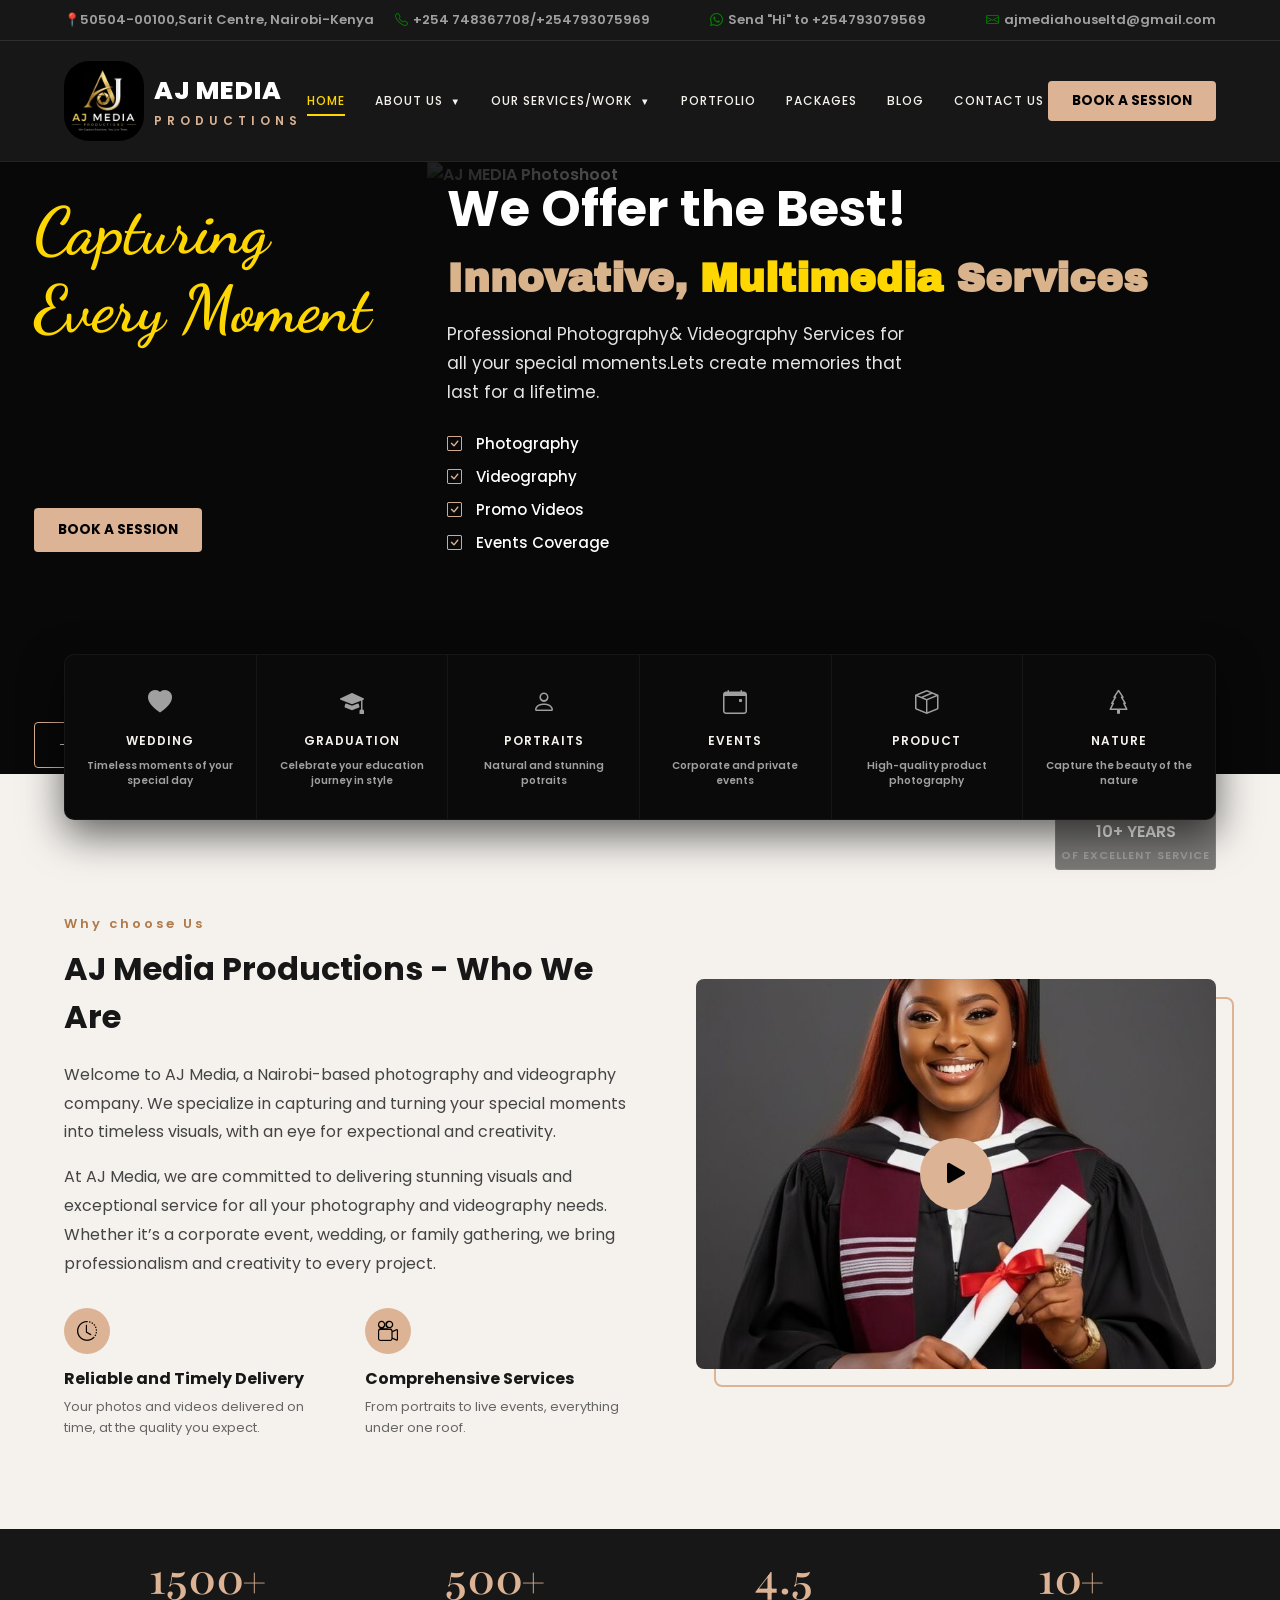
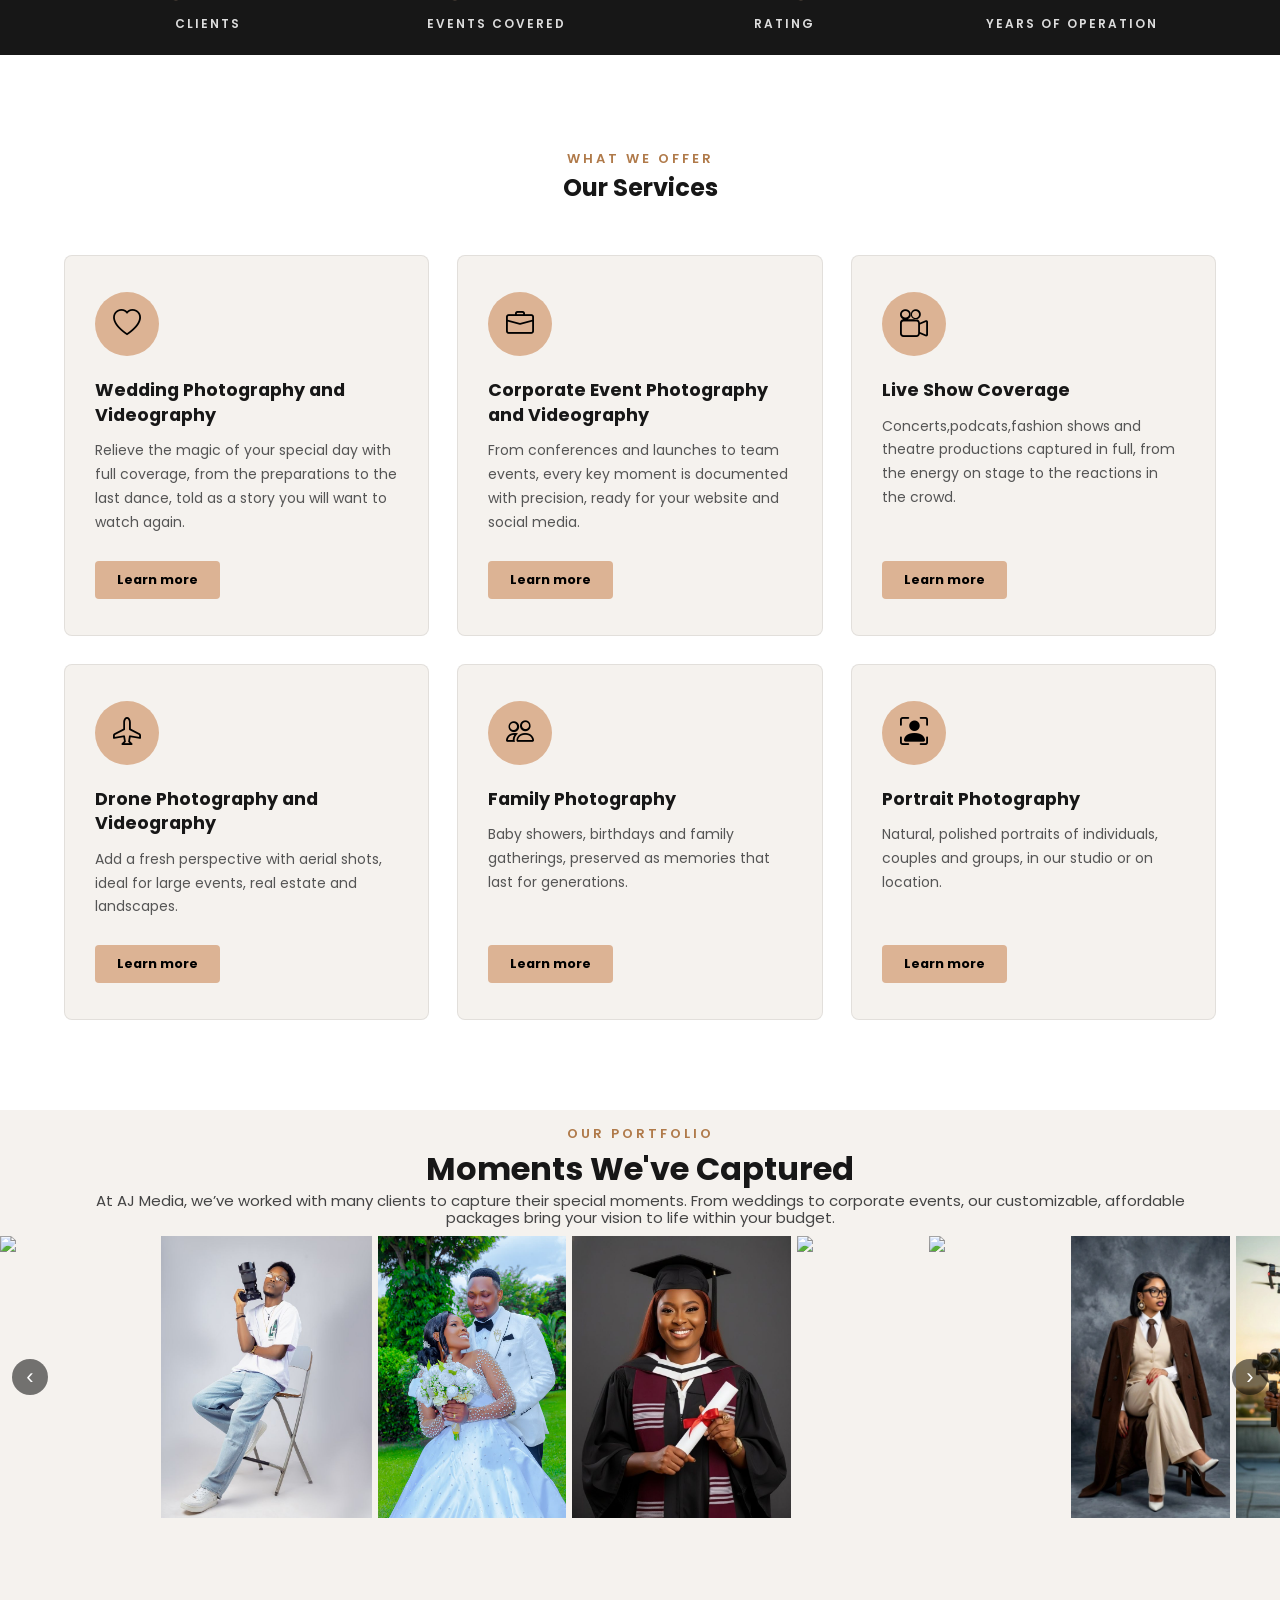
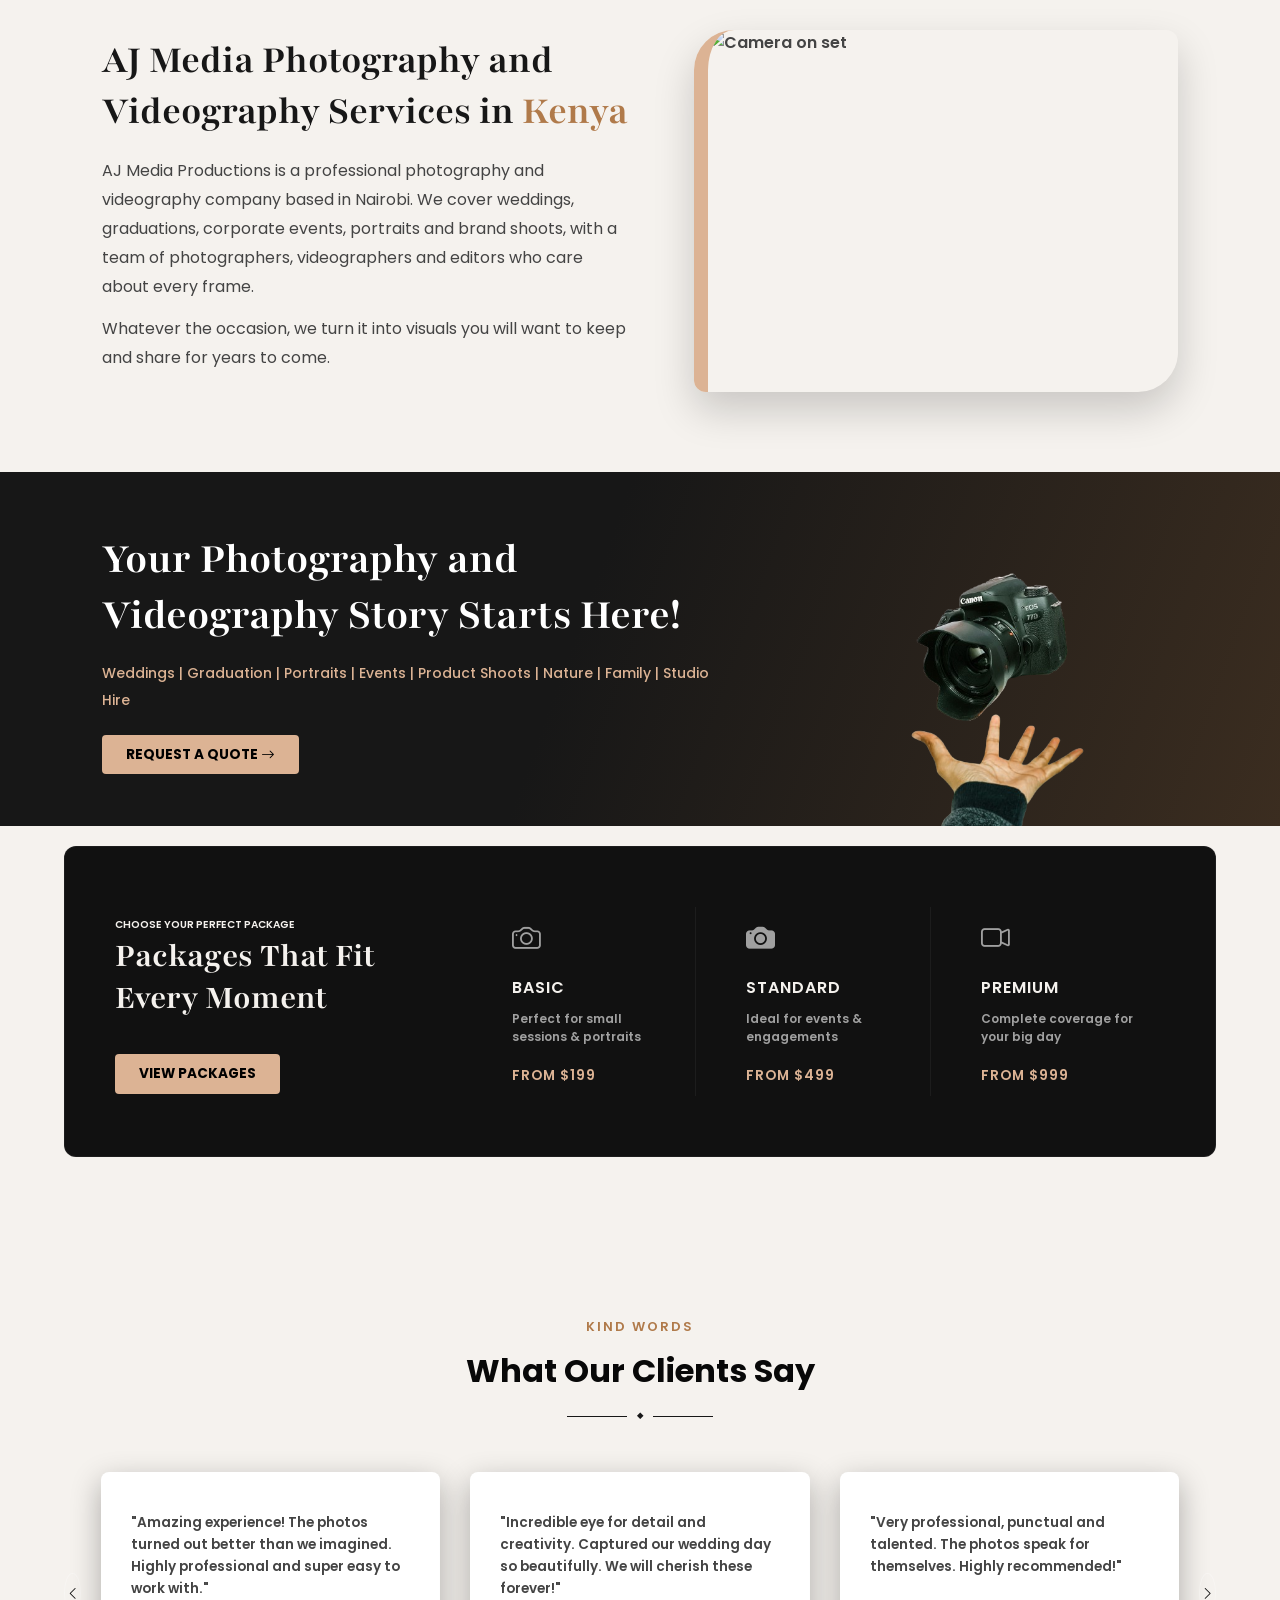
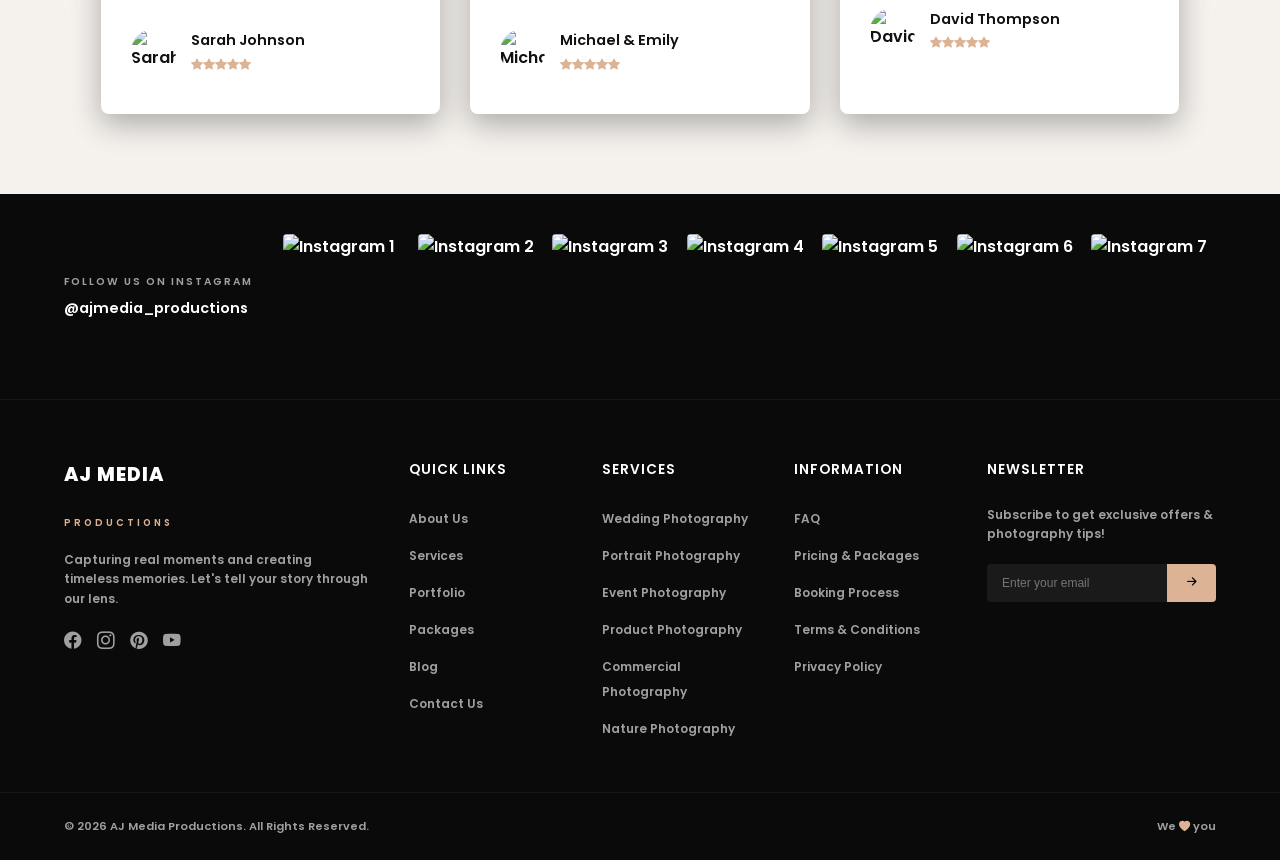
==== frontend/index.html @ ddd7968b "Add AJ Media landing page" ====
<!DOCTYPE html>
<html lang="en">
<head>
    <meta charset="UTF-8">
    <meta name="viewport" content="width=device-width, initial-scale=1.0">
    <title>AJ Media House</title>
    <!--Link to CSS file-->
    <link rel="stylesheet" href="styles.css">
    <!--Link to Google fonts-->
    <link rel="preconnect" href="https://fonts.googleapis.com">
    <link rel="preconnect" href="https://fonts.gstatic.com" crossorigin>
    <link href="https://fonts.googleapis.com/css2?family=Archivo+Black&family=Archivo:ital,wght@0,100..900;1,100..900&family=Dancing+Script:wght@400..700&family=Montserrat:ital,wght@0,100..900;1,100..900&family=Playfair:ital,opsz,wght@0,5..1200,300..900;1,5..1200,300..900&family=Poppins:ital,wght@0,100;0,200;0,300;0,400;0,500;0,600;0,700;0,800;0,900;1,100;1,200;1,300;1,400;1,500;1,600;1,700;1,800;1,900&family=Roboto+Mono:ital,wght@0,100..700;1,100..700&family=Space+Grotesk:wght@300..700&display=swap" rel="stylesheet">
    <!--link to bootstrap icons-->
    <link rel="stylesheet" href="https://cdn.jsdelivr.net/npm/bootstrap-icons@1.11.3/font/bootstrap-icons.min.css">
</head>
<body>
    <!--Header Section-->
    <header class="site-header">
        <!--Top Info Bar-->
        <div class="top-bar">
            <div class="top-bar-left">
                <span>📍50504-00100,Sarit Centre, Nairobi-Kenya</span>
            </div>
            <div class="top-bar-right">
                <a href="tel:+254748367708/+254793075969">
                    <i class="bi bi-telephone" style="margin-right: 5px; color: green; height: 10px;"></i>+254 748367708/+254793075969
                </a>
                <a href="https://wa.me/254793079569?text=Hi">
                    <i class="bi bi-whatsapp" style="margin-right: 5px; color: green;"></i>Send "Hi" to +254793079569
                </a>
                <a href="mailto:ajmedialtd@gmail.com">
                    <i class="bi bi-envelope" style="margin-right: 5px; color: green;"></i>ajmediahouseltd@gmail.com
                </a>
            </div>
        </div>
        <!--Main Navigation-->
        <nav class="main-nav">
            <div class="logo">
                <a href="#" class="logo-container">
                   <img src="/frontend/assets/images/logo-image.jpeg" alt="AJ-logo" class="nav-logo">
                   <span class="brand-name"><b>AJ MEDIA</b><small>PRODUCTIONS</small></span>
                </a>
            </div>
            <button class="menu-toggle" id="menuToggle" aria-label="Toggle navigation" aria-expanded="false">☰</button>
            <ul class="nav-links">
                <li><a href="#" class="active">Home</a></li>
                <li class="drop-down">
                    <a href="#">About Us 
                        <span class="dropdown-arrow">▼</span>
                    </a>
                    <ul class="dropdown-menu">
                        <li><a href="#">Who are we - Why Us</a></li>
                        <li><a href="#">Our Brands</a></li>
                        <li class="has-submenu">
                            <a href="#">Find Us - Regions/Agents<span class="submenu-arrow">›</span>
                            </a>
                            <ul class="submenu">
                                <li><a href="#">Central</a></li>
                                <li><a href="#">Eastern</a></li>
                                <li><a href="#">Coast</a></li>
                                <li><a href="#">Nyanza</a></li>
                                <li><a href="#">Riftvalley</a></li>
                                <li><a href="#">Western</a></li>
                                <li><a href="#">North Eastern</a></li>
                            </ul>
                        </li>
                        <li><a href="#">Careers and Opportunities</a></li>
                    </ul>
                </li>
                <li class="drop-down">
                    <a href="#"> Our Services/Work
                    <span class="dropdown-arrow">▼</span>
                </a>
                    <ul class="dropdown-menu">
                        <!--Photography submenu-->
                        <li class="has-submenu">
                            <a href="#">Photography<span class="submenu-arrow">›</span>
                            </a>
                            <ul class="submenu">
                                <li><a href="#">Wedding and Engagement Photography</a></li>
                                <li><a href="#">Graduation Photography</a></li>
                                <li><a href="#">Corporate Events Photography</a></li>
                                <li><a href="#">Family Photography - baby showers, birthday parties</a></li>
                                <li><a href="#">Drone and Aerial Photography</a></li>
                                <li><a href="#">Outdoor and Indoor Photography</a></li>
                                <li><a href="#">Product Photography</a></li>
                                <li><a href="#">Potrait Shots Photography</a></li>
                                <li><a href="#">Food and Hotel Photography</a></li>
                                <li><a href="#">Wildlife Tours & Travel Photography</a></li>
                                <li><a href="#">Studio Shots & Studio Hire Photography</a></li>
                            </ul>
                        </li>
                        <!--Video submenu-->
                        <li class="has-submenu">
                            <a href="#">Videography <span class="submenu-arrow">›</span>
                            </a>
                            <ul class="submenu">
                               <li><a href="#">Weddings Video Coverage</a></li> 
                               <li><a href="#">Events Video Coverage</a></li> 
                               <li><a href="#">Live Show Coverage</a></li> 
                               <li><a href="#">Graduation Video Coverage</a></li>
                               <li><a href="#">Funeral Video Coverage</a></li>  
                               <li><a href="#">Drone Services</a></li> 
                               <li><a href="#">Documentation and Production</a></li> 
                            </ul>
                        </li>
                    </ul>
            </li>
                <li><a href="#">Portfolio</a></li>
                <li><a href="#">Packages</a></li>
                <li><a href="#">Blog</a></li>
                <li><a href="#">Contact Us</a></li>
            </ul>
            <a href="#" class="btn-primary">BOOK A SESSION</a>
        </nav>
    </header>
    <section class="hero">
    <!-- LEFT: video -->
    <div class="hero-left">
        <video autoplay muted loop playsinline poster="https://plus.unsplash.com/premium_photo-1682097066897-209d0d9e9ae5?q=80&w=870&auto=format&fit=crop&ixlib=rb-4.1.0&ixid=NHwxMjA3fDA%3D">
            <source src="assets/video/WhatsApp Video 2026-10-14 at 01.33.59.mp4" type="video/mp4">
        </video>
        <div class="hero-overlay"></div>
        <div class="hero-content-left">
            <h1>Capturing Every Moment</h1>
            <a href="#" class="btn-primary">BOOK A SESSION</a>
            <a href="#" class="btn-outline">
              <i class="bi bi-arrow-right"></i> VIEW PORTFOLIO
            </a>
        </div>
    </div>
    <!--Right: Background Image-->
    <div class="hero-right">
        <img src="https://plus.unsplash.com/premium_photo-1682097066897-209d0d9e9ae5?q=80&w=870&auto=format&fit=crop&ixlib=rb-4.1.0&ixid=NHwxMjA3fDA%3D"alt="AJ MEDIA Photoshoot"class="hero-photo-png">
        <div class="hero-overlay"></div>
        <div class="hero-content-right">
            <h2>We Offer the Best!</h2>
            <h3>Innovative, <span>Multimedia</span> Services</h3>
            <p>
                Professional Photography& Videography Services for all your
                special moments.Lets create memories that last for a lifetime.
            </p>
            <ul class="hero-list">
                <li><i class="bi bi-check-square"></i> Photography</li>
                <li><i class="bi bi-check-square"></i> Videography</li>
                <li><i class="bi bi-check-square"></i> Promo Videos</li>
                <li><i class="bi bi-check-square"></i> Events Coverage</li>
            </ul>
        </div>
    </div>
    <div class="experience-badge">
                <i class="bi bi-camera-fill"></i>
                <span class="badge-number">10+ YEARS</span>
                <span class="badge-text">OF EXCELLENT SERVICE</span>
    </div>
</section>
<div class="category-container">
    <!-- category bar -->
    <div class="category-bar">
    <!-- Item one: Wedding -->
     <div class="category-item">
        <i class="bi bi-heart-fill"></i>
        <h4>WEDDING</h4>
        <P>Timeless moments of your special day</P>
     </div>
         <!-- Item one: Graduation -->
     <div class="category-item">
        <i class="bi bi-mortarboard-fill"></i>
        <h4>GRADUATION</h4>
        <P>Celebrate your education journey in style</P>
     </div>
         <!-- Item one: Potraits -->
     <div class="category-item">
        <i class="bi bi-person"></i>
        <h4>PORTRAITS</h4>
        <P>Natural and stunning potraits</P>
     </div>
         <!-- Item one: Events -->
     <div class="category-item">
        <i class="bi bi-calendar-event"></i>
        <h4>EVENTS</h4>
        <P>Corporate and private events</P>
     </div>
         <!-- Item one: Product -->
     <div class="category-item">
        <i class="bi bi-box-seam"></i>
        <h4>PRODUCT</h4>
        <P>High-quality product photography</P>
     </div>
         <!-- Item one: Nature -->
     <div class="category-item">
        <i class="bi bi-tree"></i>
        <h4>NATURE</h4>
        <P>Capture the beauty of the nature</P>
     </div>
    </div>
</div>
<section class="about" id="about">
    <div class="about-grid">
        <div class="about-text">
            <span class="section-kicker">Why choose Us</span>
            <h2>AJ Media Productions - Who We Are</h2>
            <p>
                Welcome to AJ Media, a Nairobi-based photography and videography company.
                We specialize in capturing and turning your special moments into timeless visuals, 
                with an eye for expectional and creativity.
            </p>
            <p>
                At AJ Media, we are committed to delivering stunning visuals and exceptional service for all your photography and videography needs. 
                Whether it’s a corporate event, wedding, or family gathering, we bring professionalism and creativity to every project.
            </p>
            <div class="about-features">
                <div class="feature">
                    <span class="feature-icon"><i class="bi bi-clock-history"></i></span>
                    <h3>Reliable and Timely Delivery</h3>
                    <p>Your photos and videos delivered on time, at the quality you expect.</p>
                </div>
                <div class="feature">
                    <span class="feature-icon"><i class="bi bi-camera-reels"></i></span>
                    <h3>Comprehensive Services</h3>
                    <p>From portraits to live events, everything under one roof.</p>
                </div>
            </div>
        </div>

        <!-- RIGHT: photo + play button -->
        <div class="about-media">
            <img src="assets/images/4.jpeg" alt="AJ Media team at work" loading="lazy">
            <button class="about-play" data-src="" aria-label="Play video">
                <i class="bi bi-play-fill"></i>
            </button>
        </div>
    </div>
    <div class="stats">
        <div class="stat">
            <span class="stat-number" data-target="500" data-suffix="+">1500+</span>
            <span class="stat-label">CLIENTS</span>
        </div>
        <div class="stat">
            <span class="stat-number" data-target="300" data-suffix="+">500+</span>
            <span class="stat-label">EVENTS COVERED</span>
        </div>
        <div class="stat">
            <span class="stat-number" data-target="5" data-decimals="1">4.5</span>
            <span class="stat-label">RATING</span>
        </div>
        <div class="stat">
            <span class="stat-number" data-target="10" data-suffix="+">10+</span>
            <span class="stat-label">YEARS OF OPERATION</span>
        </div>
    </div>
</section>

<!-- Our services section -->
<section class="services" id="services">
    <div class="section-head">
        <span class="section-kicker">WHAT WE OFFER</span>
        <h2>Our Services</h2>
    </div>

    <div class="services-grid">

        <article class="service-card">
            <span class="service-icon"><i class="bi bi-heart"></i></span>
            <h3>Wedding Photography and Videography</h3>
            <p>Relieve the magic of your special day with full coverage, from the preparations to the last dance, told as a story you will want to watch again.</p>
            <a href="#" class="btn-primary">Learn more</a>
        </article>

        <article class="service-card">
            <span class="service-icon"><i class="bi bi-briefcase"></i></span>
            <h3>Corporate Event Photography and Videography</h3>
            <p>From conferences and launches to team events, every key moment is documented with precision, ready for your website and social media.</p>
            <a href="#" class="btn-primary">Learn more</a>
        </article>

        <article class="service-card">
            <span class="service-icon"><i class="bi bi-camera-reels"></i></span>
            <h3>Live Show Coverage</h3>
            <p>Concerts,podcats,fashion shows and theatre productions captured in full, from the energy on stage to the reactions in the crowd.</p>
            <a href="#" class="btn-primary">Learn more</a>
        </article>

        <article class="service-card">
            <span class="service-icon"><i class="bi bi-airplane"></i></span>
            <h3>Drone Photography and Videography</h3>
            <p>Add a fresh perspective with aerial shots, ideal for large events, real estate and landscapes.</p>
            <a href="#" class="btn-primary">Learn more</a>
        </article>

        <article class="service-card">
            <span class="service-icon"><i class="bi bi-people"></i></span>
            <h3>Family Photography</h3>
            <p>Baby showers, birthdays and family gatherings, preserved as memories that last for generations.</p>
            <a href="#" class="btn-primary">Learn more</a>
        </article>

        <article class="service-card">
            <span class="service-icon"><i class="bi bi-person-bounding-box"></i></span>
            <h3>Portrait Photography</h3>
            <p>Natural, polished portraits of individuals, couples and groups, in our studio or on location.</p>
            <a href="#" class="btn-primary">Learn more</a>
        </article>
    </div>
</section>

<!-- Our portolio section -->
 <section class="portfolio" id="portfolio">
    <div class="section-head">
        <span class="section-kicker">OUR PORTFOLIO</span>
        <h2>Moments We've Captured</h2>
        <p>At AJ Media, we’ve worked with many clients to capture their special moments. 
           From weddings to corporate events, our customizable, affordable packages bring your vision to life within your budget.</p>
    </div>
    <div class="portfolio-wrap">
        <button class="portfolio-arrow prev" aria-label="Previous">‹</button>
        <div class="portfolio-track">
            <div class="portfolio-item"> <img src="https://images.unsplash.com/photo-1784217067204-9f72660e2bce?w=500&auto=format&fit=crop&q=60&ixlib=rb-4.1.0&ixid=NHwxMjA3fDA%3D" alt="corporate photo"></div>
            <div class="portfolio-item"> <img src="assets/images/2.jpeg" alt="Potrait photo"></div>
            <div class="portfolio-item"> <img src="assets/images/3.jpeg" alt="Wedding photo"></div>
            <div class="portfolio-item"> <img src="assets/images/4.jpeg" alt="Graduation photo"></div>
            <div class="portfolio-item"> <img src="https://images.unsplash.com/photo-1694199372711-c67a3b3ccc4d?q=80&w=387&auto=format&fit=crop&ixlib=rb-4.1.0&ixid=NHwxMjA3fDA%3D" alt="Nature photo"></div>
            <div class="portfolio-item"> <img src="https://images.unsplash.com/photo-1652256128205-3aaacc1e3c40?w=500&auto=format&fit=crop&q=60&ixlib=rb-4.1.0&ixid=NHwxMjA3fDA%3D" alt="Product photo"></div>
            <div class="portfolio-item"> <img src="assets/images/5.jpeg" alt="Potrait photo"></div>
            <div class="portfolio-item"> <img src="assets/images/6.jpeg" alt="Work photo"></div>
            <div class="portfolio-item"> <img src="https://images.unsplash.com/photo-1594394489098-74ac04c0fc2e?q=80&w=870&auto=format&fit=crop&ixlib=rb-4.1.0&ixid=NHwxMjA3fDA%3D" alt="live coverage"></div>
        </div>
        <button class="portfolio-arrow next" aria-label="Next">›</button>
    </div>
    <div class="portfolio-dots"></div>
 </section>
 <section class="intro">
    <div class="intro-text">
        <h2>AJ Media Photography and Videography Services in <span>Kenya</span></h2>
        <p>
            AJ Media Productions is a professional photography and videography
            company based in Nairobi. We cover weddings, graduations, corporate
            events, portraits and brand shoots, with a team of photographers,
            videographers and editors who care about every frame.
        </p>
        <p>
            Whatever the occasion, we turn it into visuals you will want to keep
            and share for years to come.
        </p>
    </div>
    <div class="intro-media">
        <img src="https://images.unsplash.com/photo-1609607847926-da4702f01fef?q=80&w=393&auto=format&fit=crop&ixlib=rb-4.1.0&ixid=NHwxMjA3fDA%3D" alt="Camera on set" loading="lazy">
    </div>
</section>
<section class="cta-banner">
    <div class="cta-text">
        <h2>Your Photography and Videography Story Starts Here!</h2>
        <p class="cta-tags">
            Weddings | Graduation | Portraits | Events | Product Shoots | Nature | Family | Studio Hire
        </p>
        <a href="#" class="btn-primary">REQUEST A QUOTE <i class="bi bi-arrow-right"></i></a>
    </div>
    <div class="cta-image">
        <img src="assets/images/banner.png" alt="Photographer" loading="lazy">
    </div>
</section>
<!-- PACKAGES SECTION -->
    <section class="packages">
        <div class="packages-container">
            <!-- Left Side: Title and Button -->
            <div class="packages-intro">
                <span class="section-kicker">CHOOSE YOUR PERFECT PACKAGE</span>
                <h2 class="section-title">Packages That Fit<br>Every Moment</h2>
                <!-- Reusing your primary button -->
                <a href="#" class="btn-primary" style="display: inline-block; margin-top: 10px;">VIEW PACKAGES</a>
            </div>

            <!-- Right Side: The 3 Package Columns -->
            <div class="packages-list">
                <!-- Basic Package -->
                <div class="package-item">
                    <i class="bi bi-camera"></i>
                    <h4>BASIC</h4>
                    <p>Perfect for small sessions & portraits</p>
                    <span class="price">FROM $199</span>
                </div>
                
                <!-- Standard Package -->
                <div class="package-item">
                    <i class="bi bi-camera-fill"></i>
                    <h4>STANDARD</h4>
                    <p>Ideal for events & engagements</p>
                    <span class="price">FROM $499</span>
                </div>
                
                <!-- Premium Package -->
                <div class="package-item">
                    <i class="bi bi-camera-video"></i>
                    <h4>PREMIUM</h4>
                    <p>Complete coverage for your big day</p>
                    <span class="price">FROM $999</span>
                </div>
            </div>
        </div>
    </section>
    <!-- TESTIMONIALS SECTION -->
    <section class="testimonials">
        <div class="testimonials-header">
            <span class="section-kicker">KIND WORDS</span>
            <h2 class="section-title">What Our Clients Say</h2>
            <div class="title-divider">
                <span>◆</span>
            </div>
        </div>

        <div class="testimonials-slider">
            <!-- Left Arrow -->
            <button class="slider-btn"><i class="bi bi-chevron-left"></i></button>

            <!-- Testimonial Cards Container -->
            <div class="testimonials-track">
                <!-- Card 1 -->
                <div class="testimonial-card">
                    <p class="quote">"Amazing experience! The photos turned out better than we imagined. Highly professional and super easy to work with."</p>
                    <div class="client-info">
                        <img src="https://plus.unsplash.com/premium_photo-1741884924087-21116668f724?w=500&auto=format&fit=crop&q=60&ixlib=rb-4.1.0&ixid=NHwxMjA3fDA%3D" alt="Sarah Johnson" class="client-avatar">
                        <div class="client-details">
                            <h4>Sarah Johnson</h4>
                            <div class="stars">
                                <i class="bi bi-star-fill"></i><i class="bi bi-star-fill"></i><i class="bi bi-star-fill"></i><i class="bi bi-star-fill"></i><i class="bi bi-star-fill"></i>
                            </div>
                        </div>
                    </div>
                </div>

                <!-- Card 2 -->
                <div class="testimonial-card">
                    <p class="quote">"Incredible eye for detail and creativity. Captured our wedding day so beautifully. We will cherish these forever!"</p>
                    <div class="client-info">
                        <img src="https://images.unsplash.com/photo-1571512599285-9ac4fdf3dba9?w=500&auto=format&fit=crop&q=60&ixlib=rb-4.1.0&ixid=NHwxMjA3fDA%3D" alt="Michael & Emily" class="client-avatar">
                        <div class="client-details">
                            <h4>Michael & Emily</h4>
                            <div class="stars">
                                <i class="bi bi-star-fill"></i><i class="bi bi-star-fill"></i><i class="bi bi-star-fill"></i><i class="bi bi-star-fill"></i><i class="bi bi-star-fill"></i>
                            </div>
                        </div>
                    </div>
                </div>

                <!-- Card 3 -->
                <div class="testimonial-card">
                    <p class="quote">"Very professional, punctual and talented. The photos speak for themselves. Highly recommended!"</p>
                    <div class="client-info">
                        <img src="https://images.unsplash.com/photo-1587397845856-e6cf49176c70?w=500&auto=format&fit=crop&q=60&ixlib=rb-4.1.0&ixid=NHwxMjA3fDA%3D" alt="David Thompson" class="client-avatar">
                        <div class="client-details">
                            <h4>David Thompson</h4>
                            <div class="stars">
                                <i class="bi bi-star-fill"></i><i class="bi bi-star-fill"></i><i class="bi bi-star-fill"></i><i class="bi bi-star-fill"></i><i class="bi bi-star-fill"></i>
                            </div>
                        </div>
                    </div>
                </div>
            </div>

            <!-- Right Arrow -->
            <button class="slider-btn"><i class="bi bi-chevron-right"></i></button>
        </div>
    </section>
    <!-- FOOTER SECTION -->
    <footer class="site-footer">
        <!-- Top: Instagram Feed -->
        <div class="footer-instagram">
            <div class="insta-text">
                <span class="insta-kicker">FOLLOW US ON INSTAGRAM</span>
                <a href="#" class="insta-handle">@ajmedia_productions</a>
            </div>
            <div class="insta-images">
                <img src="https://images.unsplash.com/photo-1596457221755-b96bc3a6df18?w=500&auto=format&fit=crop&q=60&ixlib=rb-4.1.0&ixid=NHwxMjA3fDA%3D" alt="Instagram 1">
                <img src="https://images.unsplash.com/photo-1623577284502-d65cdc6ba0b6?w=500&auto=format&fit=crop&q=60&ixlib=rb-4.1.0&ixid=NHwxMjA3fDA%3D" alt="Instagram 2">
                <img src="https://plus.unsplash.com/premium_photo-1738014944019-6a2caf4612de?q=80&w=870&auto=format&fit=crop&ixlib=rb-4.1.0&ixid=NHwxMjA3fDA%3D" alt="Instagram 3">
                <img src="https://images.unsplash.com/photo-1618151444381-4ee6c3b2205a?w=500&auto=format&fit=crop&q=60&ixlib=rb-4.1.0&ixid=NHwxMjA3fDA%3D" alt="Instagram 4">
                <img src="https://plus.unsplash.com/premium_photo-1726869694722-66df5f9621b8?q=80&w=779&auto=format&fit=crop&ixlib=rb-4.1.0&ixid=NHwxMjA3fDA%3D" alt="Instagram 5">
                <img src="https://plus.unsplash.com/premium_photo-1714397507054-b34acc119eb5?q=80&w=870&auto=format&fit=crop&ixlib=rb-4.1.0&ixid=NHwxMjA3fDA%3D" alt="Instagram 6">
                <img src="https://plus.unsplash.com/premium_photo-1730233719882-890f7043eb9e?w=500&auto=format&fit=crop&q=60&ixlib=rb-4.1.0&ixid=NHwxMjA3fDA%3D" alt="Instagram 7">
            </div>
        </div>

        <!-- Middle: Main Footer Columns -->
        <div class="footer-main">
            <!-- Column 1: Brand -->
            <div class="footer-col brand-col">
                <a href="#" class="logo-container" style="margin-bottom: 20px;">
                    <span class="brand-name">
                        <b style="font-size: 1.2rem;">AJ MEDIA</b><br>
                        <small style="font-size: 0.6rem; letter-spacing: 3px; color: var(--primary-color);">PRODUCTIONS</small>
                    </span>
                </a>
                <p>Capturing real moments and creating timeless memories. Let's tell your story through our lens.</p>
                <div class="social-icons">
                    <a href="#"><i class="bi bi-facebook"></i></a>
                    <a href="#"><i class="bi bi-instagram"></i></a>
                    <a href="#"><i class="bi bi-pinterest"></i></a>
                    <a href="#"><i class="bi bi-youtube"></i></a>
                </div>
            </div>

            <!-- Column 2: Quick Links -->
            <div class="footer-col">
                <h4>QUICK LINKS</h4>
                <ul>
                    <li><a href="#">About Us</a></li>
                    <li><a href="#">Services</a></li>
                    <li><a href="#">Portfolio</a></li>
                    <li><a href="#">Packages</a></li>
                    <li><a href="#">Blog</a></li>
                    <li><a href="#">Contact Us</a></li>
                </ul>
            </div>

            <!-- Column 3: Services -->
            <div class="footer-col">
                <h4>SERVICES</h4>
                <ul>
                    <li><a href="#">Wedding Photography</a></li>
                    <li><a href="#">Portrait Photography</a></li>
                    <li><a href="#">Event Photography</a></li>
                    <li><a href="#">Product Photography</a></li>
                    <li><a href="#">Commercial Photography</a></li>
                    <li><a href="#">Nature Photography</a></li>
                </ul>
            </div>

            <!-- Column 4: Information -->
            <div class="footer-col">
                <h4>INFORMATION</h4>
                <ul>
                    <li><a href="#">FAQ</a></li>
                    <li><a href="#">Pricing & Packages</a></li>
                    <li><a href="#">Booking Process</a></li>
                    <li><a href="#">Terms & Conditions</a></li>
                    <li><a href="#">Privacy Policy</a></li>
                </ul>
            </div>

            <!-- Column 5: Newsletter -->
            <div class="footer-col newsletter-col">
                <h4>NEWSLETTER</h4>
                <p>Subscribe to get exclusive offers & photography tips!</p>
                <form action="#" class="newsletter-form">
                    <input type="email" placeholder="Enter your email" required>
                    <button type="submit"><i class="bi bi-arrow-right-short"></i></button>
                </form>
            </div>
        </div>

        <!-- Bottom: Copyright -->
        <div class="footer-bottom">
            <p>&copy; 2026 AJ Media Productions. All Rights Reserved.</p>
            <p>We <i class="bi bi-heart-fill" style="color: var(--primary-color);"></i> you</p>
        </div>
    </footer>
<script src="script.js"></script>
</body>
</html>
---- frontend/styles.css ----
:root{--black:#080808;
    --charcoal:#171717;
    --gold:#d9b38c;
    --cream:#f5f2ee;
    --primary-color:#dcb394;
    --text-muted: #a0a0a0;
 }
 *{
    margin: 0;
    padding: 0;
    box-sizing: border-box;
 }
 html{
    scroll-behavior: smooth;
    scroll-padding-top: 85px;
 }
 body{
    font-family:  "Poppins", sans-serif;
    font-weight: 600;
    font-style: normal;
    background-color: var(--cream);
    color: var(--cream);
 }

 h1,h2,h3{
    font-family: "Playfair", serif;
 }
 a{
    text-decoration: none;
    color: inherit;
 }
 .site-header{
    background-color: var(--charcoal);
    border-bottom: 1px solid rgba(255, 255, 255, 0.05);
    position: sticky;
    top: 0;
    z-index: 100;
 }
 .top-bar{
    display: flex;
    justify-content: space-between;
    align-items: center;
    padding: 10px 5%;
    font-size: 13px;
    color: var(--text-muted);
    border-bottom: 1px solid rgba(255, 255, 255, 0.1);
 }
.top-bar-right{
    display: flex;
    gap: 60px;
}
.main-nav{
    display: flex;
    justify-content: space-between;
    align-items: center;
    padding: 0 5%;
}
.logo{
    padding: 20px 0;
}
.nav-logo{
    height: 80px;
    width: auto;
    display: block;
    border-radius: 25px;
}
.logo-container{
    display: flex;
    align-items: center;
    gap: 10px;
    text-decoration: none;
}
.brand-name{
    display: flex;
    flex-direction: column;
    color: #ffffff;
}
.brand-name b{
    font-size: 25px;
    letter-spacing: 1px;
    font-weight: 800;
}
.brand-name small{
    font-size: 12px;
    letter-spacing: 5px;
    color: #dcb394;
    margin-top: 2px;
}
.nav-links{
    display: flex;
    gap: 30px;
    text-transform: uppercase;
    list-style: none;
    align-self: stretch;
    align-items: stretch;
}
.nav-links a{
    position: relative;
    font-size: 12px;
    font-weight: 500;
    letter-spacing: 1px;
    transition: color 0.3s ease;
}
.nav-links a:hover, .nav-links a.active{
    color:gold;
}
.nav-links > li > a::after {
    content: "";
    position: absolute;
    bottom: -6px;
    left: 0;
    width: 0;
    height: 2px;
    background: gold;
    transition: width 0.3s ease;
}
.nav-links > li > a:hover::after,
.nav-links > li > a.active::after {
    width: 100%;
}
.nav-links > li.drop-down:hover > a::after {
    width: 100%;
}

.nav-links > li{
    position: relative;
    display: flex;
    align-items: center;
}
.dropdown-arrow{
    display: inline-block;
    font-size: 0.6rem;
    margin-left: 4px;
    vertical-align: middle;
    transition: transform 0.3s ease;
}
.dropdown-menu{
    display: none;
    position: absolute;
    top: 100%;
    left: 0;
    background-color: rgba(23, 23, 23, 0.95);
    backdrop-filter: blur(14px) saturate(140%);
    -webkit-backdrop-filter: blur(14px) saturate(140%);
    min-width: 240px;
    padding: 10px 0;
    border: 1px solid rgba(255, 255, 255, 0.1);
    border-radius: 4px;
    box-shadow: 0 8px 16px rgba(0, 0, 0, 0.5);
    z-index: 100;
    list-style: none;
}
/*--Display dropdown menu*/
.nav-links li.drop-down:hover .dropdown-menu{
    display: block;
}
.nav-links li.drop-down:hover .dropdown-arrow{
    transform: rotate(180deg);
}
.dropdown-menu li{
    display: block;
}
.dropdown-menu a{
    color: #fff;
    text-transform: none;
    display: block;
    padding: 12px  20px;
    font-size: 12px;
    border-bottom: 1px solid rgba(255, 255, 255, 0.08);
    transition: background-color 0.3s ease, color 0.3s ease;
}
.dropdown-menu a:hover{
    color: var(--primary-color);
}
.dropdown-menu li.has-submenu{
    position: relative;
}
.submenu-arrow{
    float: right;
    font-size: 25px;
    transition: transform 0.3s ease;
}
/* Nested submenu */
.submenu {
    display: none;
    position: absolute;
    top: 0;
    left: 100%;
    margin-left: 0;
    min-width: 240px;
    padding: 10px 0;
    list-style: none;
    background-color: rgba(23, 23, 23, 0.95);
    backdrop-filter: blur(12px) saturate(120%);
    -webkit-backdrop-filter: blur(14px) saturate(140%);
    border: 1px solid rgba(255, 255, 255, 0.1);
    border-radius: 4px;
    box-shadow: 0 8px 16px rgba(0, 0, 0, 0.5);
    z-index: 101;
}

/* Show submenu on hover */
.dropdown-menu li.has-submenu:hover > .submenu {
    display: block;
}

/* Submenu links */
.submenu li a {
    display: block;
    padding: 12px 20px;
    font-size: 12px;
    color: #fff;
    text-decoration: none;
    text-transform: none;
    white-space: nowrap;
    transition: background-color 0.3s ease,
                color 0.3s ease;
    border-bottom: 1px solid rgba(255, 255, 255, 0.08);
    
}
.submenu li a:hover {
    color: var(--primary-color)
}
.dropdown-menu li.has-submenu:hover > a .submenu-arrow {
    transform: translateX(4px);
}

.btn-primary{
    background-color: var(--primary-color);
    color: #000;
    padding: 10px 24px;
    font-size: 0.85rem;
    font-weight: 700;
    border-radius: 4px;
    cursor: pointer;
}
.btn-primary:hover{
    transform: translateY(-2px);
    background-color: #c9a081;
}
.menu-toggle{
    display: none;
    background: transparent;
    color: white;
    border:1px solid #555;
    padding: 7px 11px;
    font-size: 20px;
}
/* Hero  Section */
.hero {
    display: grid;
    grid-template-columns: 1fr 2fr;   
    min-height: calc(100vh -300px);
    color: #fff;
    background: var(--black);
}
.hero-left,
.hero-right {
    position: relative;
    overflow: hidden;
    display: flex;
    align-items: center;
}
.hero-left video,
.hero-photo-png {
    position: absolute;
    inset: 0;
    width: 100%;
    height: 100%;
    object-fit: cover;
}

/* overlays (one inside each column) */
.hero-overlay {
    position: absolute;
    inset: 0;
}
.hero-left .hero-overlay {
    background: linear-gradient(to top, rgba(8, 8, 8, 0.9) 0%, rgba(8, 8, 8, 0.2) 60%, transparent 100%);
}
.hero-right .hero-overlay {
    background: linear-gradient(90deg, rgba(8, 8, 8, 0.9) 0%, rgba(8, 8, 8, 0.5) 45%, rgba(8, 8, 8, 0.05) 100%);
}
/* Content to the left*/
.hero-content-left {
    position: absolute;
    left: 0;
    right: 0;
    top: 0;
    z-index: 2;
    padding: 30px 8%;
}
.hero-content-left h1 {
    font-size: 65px;
    font-family: "Dancing Script", cursive;
    color: gold;
    font-weight: 900;
    line-height: 1.2;
    margin-bottom: 40px 100px;
}
.hero-content-left .btn-primary,
.hero-content-left .btn-outline {
    display: inline-block;   
    margin: 0 10px 10px 0;
    padding: 12px 24px;
    font-size: 0.85rem;
    margin-top: 160px;
    gap: 10px;
}

/* Content to the right*/
.hero-content-right {
    position: relative;
    z-index: 2;
    padding: 10px 10px;
    padding-left: 20px;
    max-width: 750px;
    margin-bottom: 200px;
}
.hero-content-right h2 {
    font-family:  "Poppins", sans-serif;
    font-size: 50px;
    line-height: 1.5;
    color: #fff;
    margin-bottom: 10px;
}
.hero-content-right h3 {
    font-family: "Archivo Black", sans-serif;
    font-size: 40px;
    font-weight: 900;
    color: var(--gold);
    margin-bottom: 20px;
}
.hero-content-right h3 span {
    display: inline-block;
    color: gold;
    animation: pulseGlow 2.5s ease-in-out infinite;
}
@keyframes pulseGlow{
    0%, 100%{
        transform: scale(1);
        text-shadow: 0 0 5px rgba(249, 224, 118, 0.3);
    }
    50%{
        transform: scale(1.05);
        text-shadow: 0 0 20px rgba(249, 224, 118, 0.8);
    }
}
.hero-content-right p {
    font-size: 17px;
    font-weight: 400;
    line-height: 1.7;
    color: #e5e5e5;
    max-width: 480px;
    margin-bottom: 25px;
}
.hero-list {
    list-style: none;
}
.hero-list li {
    font-size: 15px;
    font-weight: 500;
    margin-bottom: 10px;
}
.hero-list i {
    color: var(--primary-color);
    margin-right: 10px;
}
.experience-badge{
    position: absolute;
    right: 5%;
    bottom: 30px;
    background: rgba(0, 0, 0, 0.5);
    backdrop-filter: blur(5px);
    border:1px solid rgba(255, 255, 255, 0.1);
    padding: 5px;
    border-radius: 4px;
    display: flex;
    flex-direction: column;
    align-items: center;
    text-align: center;
    z-index: 2;
}
.experience-badge i{
    font-size: 2rem;
    color: var(--text-muted);
    margin-bottom: 5px;
}
.badge-number{
    font-size: 1.0rem;
    font-weight: 600;
    margin-bottom: 3px;
}
.badge-text{
    font-size: 0.7rem;
    color: var(--text-muted);
    letter-spacing: 1px;
}
/*--BUTTONS--*/
.btn-outline {
    display: inline-block;
    color: #fff;
    border: 1px solid var(--primary-color);
    padding: 10px 24px;
    font-size: 0.85rem;
    font-weight: 700;
    border-radius: 4px;
    transition: all 0.3s ease;
}
.btn-outline:hover {
    background: var(--primary-color);
    color: #000;
    transform: translateY(-2px);
}
/*--TABLET / PHONE--*/
@media (max-width: 900px) {
    .hero { grid-template-columns: 1fr; }
    .hero-left { min-height: 70vh; }
    .hero-right { min-height: 70vh; }
    .hero-right .hero-overlay { background: rgba(8, 8, 8, 0.65); }
    .hero-content-left { padding: 30px 6%; }
}
/* --- CATEGORY HIGHLIGHTS BAR --- */
.category-container {
    padding: 0 5%;
    position: relative;
    z-index: 10; 
}

.category-bar {
    display: grid;
    grid-template-columns: repeat(6, 1fr); 
    background-color: #0a0a0a;
    border-radius: 10px;
    margin-top: -120px; 
    box-shadow: 0 15px 40px rgba(0, 0, 0, 0.6);
    border: 1px solid rgba(255, 255, 255, 0.05);
}

.category-item {
    padding: 30px 20px;
    text-align: center;
    border-right: 1px solid rgba(255, 255, 255, 0.05); 
    transition: all 0.3s ease;
    cursor: pointer;
}
.category-item:last-child {
    border-right: none;
}

.category-item:hover {
    background-color: #111111;
}

.category-item i {
    font-size: 1.5rem;
    color: var(--text-muted);
    margin-bottom: 12px;
    display: block;
    transition: color 0.3s ease;
}

.category-item:hover i {
    color: var(--primary-color);
}

.category-item h4 {
    font-size: 0.75rem;
    letter-spacing: 1px;
    margin-bottom: 8px;
    font-family: 'Poppins', sans-serif;
    font-weight: 600;
}

.category-item p {
    font-size: 0.65rem;
    color: var(--text-muted);
    line-height: 1.5;
}
.about {
    background: var(--cream);
    color: #2a2a2a;              
}
.about-grid {
    display: grid;
    grid-template-columns: 1.1fr 1fr;
    gap: 60px;
    align-items: center;
    padding: 90px 5%;
}
.about .section-kicker {
    color: #b07a4a;              
    font-size: 13px;
    letter-spacing: 3px;
}
.about-text h2 {
    color: var(--charcoal);
    font-size: 32px;
    font-family: "Poppins", sans-serif;
    margin: 10px 0 20px;
}
.about-text > p {
    font-weight: 400;
    line-height: 1.8;
    color: #444;
    margin-bottom: 16px;
}

.about-features {
    display: grid;
    grid-template-columns: 1fr 1fr;
    gap: 30px;
    margin-top: 30px;
}
.feature-icon {
    width: 46px;
    height: 46px;
    border-radius: 50%;
    background: var(--primary-color);
    color: #000;
    font-size: 20px;
    display: flex;
    align-items: center;
    justify-content: center;
    margin-bottom: 12px;
}
.feature h3 {
    font-family: "Poppins", sans-serif;
    font-size: 1rem;
    color: var(--charcoal);
    margin-bottom: 6px;
}
.feature p {
    font-size: 13px;
    font-weight: 400;
    line-height: 1.6;
    color: #666;
}

.about-media {
    position: relative;
}
.about-media::before {           
    content: "";
    position: absolute;
    top: 18px;
    left: 18px;
    right: -18px;
    bottom: -18px;
    border: 2px solid var(--primary-color);
    border-radius: 8px;
}
.about-media img {
    position: relative;
    width: 100%;
    aspect-ratio: 4 / 3;
    object-fit: cover;
    border-radius: 8px;
    display: block;
}
.about-play {
    position: absolute;
    top: 50%;
    left: 50%;
    transform: translate(-50%, -50%);
    width: 72px;
    height: 72px;
    border-radius: 50%;
    border: none;
    background: var(--primary-color);
    color: #000;
    font-size: 36px;
    cursor: pointer;
    display: flex;
    align-items: center;
    justify-content: center;
    animation: pulse 2s infinite;
    transition: transform 0.3s ease;
}
.about-play:hover { transform: translate(-50%, -50%) scale(1.08); }
@keyframes pulse {
    0%   { box-shadow: 0 0 0 0 rgba(220, 179, 148, 0.6); }
    70%  { box-shadow: 0 0 0 22px rgba(220, 179, 148, 0); }
    100% { box-shadow: 0 0 0 0 rgba(220, 179, 148, 0); }
}

.stats {
    display: grid;
    grid-template-columns: repeat(4, 1fr);
    background: var(--charcoal);
    padding: 20px 5%;
    text-align: center;
}
.stat-number {
    display: block;
    font-family: "Playfair", serif;
    font-size: clamp(2rem, 4vw, 3.2rem);
    color: var(--primary-color);
}
.stat-label {
    font-size: 12px;
    letter-spacing: 2px;
    color: #ddd;
}

@media (max-width: 900px) {
    .about-grid { grid-template-columns: 1fr; gap: 50px; }
    .about-features { grid-template-columns: 1fr; }
    .stats { grid-template-columns: 1fr 1fr; gap: 30px; }
}
.services {
    background: #fff;
    color: #2a2a2a;
    padding: 90px 5%;
    
}
.services .section-head{
    text-align: center;
}
.services .section-kicker {
    color: #b07a4a;
    font-size: 13px;
    letter-spacing: 3px;
    font-family: "Poppins", sans-serif;
}
.services .section-head h2{
    color: var(--charcoal);
    font-family: "Poppins", sans-serif;
}
.services-grid {
    display: grid;
    grid-template-columns: repeat(3, 1fr);
    gap: 28px;
    max-width: 1200px;
    margin: 50px auto 0;
}

.service-card {
    display: flex;
    flex-direction: column;       
    padding: 36px 30px;
    background: var(--cream);
    border: 1px solid rgba(0, 0, 0, 0.08);
    border-radius: 8px;
    transition: transform 0.3s ease, box-shadow 0.3s ease, border-color 0.3s ease;
}
.service-card:hover {
    transform: translateY(-8px);
    border-color: var(--primary-color);
    box-shadow: 0 16px 30px rgba(0, 0, 0, 0.12);
}

.service-icon {
    width: 64px;
    height: 64px;
    border-radius: 50%;
    background: var(--primary-color);
    color: #000;
    font-size: 28px;
    display: flex;
    align-items: center;
    justify-content: center;
    margin-bottom: 22px;
    transition: transform 0.3s ease;
}
.service-card:hover .service-icon { transform: scale(1.1) rotate(-6deg); }

.service-card h3 {
    font-family: "Poppins", sans-serif;
    font-size: 1.1rem;
    line-height: 1.4;
    color: var(--charcoal);
    margin-bottom: 12px;
}
.service-card p {
    font-size: 14px;
    font-weight: 400;
    line-height: 1.7;
    color: #555;
    margin-bottom: 26px;
}
.service-card .btn-primary {
    margin-top: auto;             
    align-self: flex-start;
    font-size: 0.8rem;
    padding: 10px 22px;
}

@media (max-width: 900px) {
    .services-grid { grid-template-columns: 1fr 1fr; }
}
@media (max-width: 600px) {
    .services-grid { grid-template-columns: 1fr; }
}
.portfolio{
    background: var(--cream);
    padding-bottom: 18px;
}
.portfolio .section-head{
    padding: 10px 5%;
    text-align: center;
}
.portfolio .section-kicker{
    color: #b07a4a;              
    font-size: 13px;
    letter-spacing: 3px;
}
.portfolio .section-head h2{
    color: var(--charcoal);
    font-size: 32px;
    font-family: "Poppins", sans-serif;
}
.portfolio .section-head p{
    font-size: 15px;
    font-weight: 400;
    line-height: 1.1;
    color: #444;
}
.portfolio-wrap{
    position: relative;
}
.portfolio-track {
    position: relative;           /* needed so offsetLeft works in the JS */
    display: flex;
    gap: 6px;
    overflow-x: auto;
    scroll-snap-type: x mandatory;
    scroll-behavior: smooth;
    scrollbar-width: none;
}
.portfolio-track::-webkit-scrollbar { display: none; }

.portfolio-item {
    flex: 0 0 auto;
    height: clamp(190px, 22vw, 290px);
    scroll-snap-align: start;
}
.portfolio-item img {
    height: 100%;
    width: auto;                  /* keeps each photo's natural shape */
    display: block;
}

.portfolio-arrow {
    position: absolute;
    top: 50%;
    transform: translateY(-50%);
    z-index: 5;
    width: 36px;
    height: 36px;
    border-radius: 50%;
    border: none;
    background: rgba(8, 8, 8, 0.55);
    color: #fff;
    font-size: 22px;
    line-height: 1;
    cursor: pointer;
    transition: background 0.3s ease, color 0.3s ease;
}
.portfolio-arrow:hover { background: var(--primary-color); color: #000; }
.portfolio-arrow.prev { left: 12px; }
.portfolio-arrow.next { right: 12px; }

.portfolio-dots {
    display: flex;
    justify-content: center;
    gap: 8px;
    padding-top: 14px;
}
.portfolio-dots button {
    width: 8px;
    height: 8px;
    padding: 0;
    border: none;
    border-radius: 50%;
    background: rgba(255, 255, 255, 0.3);
    cursor: pointer;
    transition: background 0.3s ease, transform 0.3s ease;
}
.portfolio-dots button.active {
    background: var(--primary-color);
    transform: scale(1.35);
}
.intro {
    display: grid;
    grid-template-columns: 1.1fr 1fr;
    gap: 60px;
    align-items: center;
    background: var(--cream);
    color: #444;                      /* body text is cream, so set it here */
    padding: 80px 8%;
}
.intro-text h2 {
    font-size: clamp(1.8rem, 3.2vw, 2.6rem);
    line-height: 1.25;
    color: var(--charcoal);
    margin-bottom: 20px;
}
.intro-text h2 span { color: #b07a4a; }
.intro-text p {
    font-weight: 400;
    line-height: 1.8;
    margin-bottom: 14px;
}
.intro-media img {
    width: 100%;
    aspect-ratio: 4 / 3;
    object-fit: cover;
    display: block;
    border-left: 14px solid var(--primary-color);     /* gold edge like the reference */
    border-radius: 40px 12px 40px 12px;
    box-shadow: 0 18px 40px rgba(0, 0, 0, 0.18);
}

@media (max-width: 900px) {
    .intro { grid-template-columns: 1fr; gap: 40px; padding: 60px 6%; }
}
.cta-banner {
    display: grid;
    grid-template-columns: 1.4fr 1fr;
    align-items: end;
    gap: 30px;
    padding: 60px 8% 0;
    overflow: hidden;
    color: #fff;
    background: linear-gradient(110deg, var(--charcoal) 45%, #3b2d20 100%);
}
.cta-text { padding-bottom: 60px; }
.cta-text h2 {
    color: #fff;
    font-size: clamp(1.8rem, 3.5vw, 2.8rem);
    line-height: 1.25;
    margin-bottom: 16px;
}
.cta-tags {
    color: var(--primary-color);
    font-size: 14px;
    font-weight: 500;
    line-height: 1.9;
    max-width: 620px;
    margin-bottom: 28px;
}
.cta-image img {
    display: block;
    width: 100%;
    max-width: 360px;
    margin-left: auto;
}

@media (max-width: 900px) {
    .cta-banner { grid-template-columns: 1fr; padding: 50px 6% 0; }
    .cta-text { padding-bottom: 30px; }
    .cta-image img { margin: 0 auto; max-width: 260px; }
}
/* --- PACKAGES SECTION --- */
.packages {
    padding: 20px 5% 80px;
    background-color: var(--dark-bg);
}

/* The main dark box containing the packages */
.packages-container {
    display: grid;
    grid-template-columns: 1fr 2fr; /* Divides the box: 1/3 for intro, 2/3 for packages */
    background-color: #111111;
    border-radius: 12px;
    padding: 60px 50px;
    gap: 40px;
    align-items: center;
    border: 1px solid rgba(255, 255, 255, 0.05);
    
    /* Background setup for the photographer silhouette */
    background-image: linear-gradient(to right, #111111 60%, rgba(17, 17, 17, 0.4)), url('photographer-bg.jpg');
    background-position: right center;
    background-size: cover;
    background-repeat: no-repeat;
}

/* Left side text adjustments */
.packages-intro .section-kicker {
    margin-bottom: 15px;
    font-size: 0.65rem;
}

.packages-intro .section-title {
    font-size: 2.2rem;
    line-height: 1.2;
    margin-bottom: 25px;
}

/* Right side grid for the 3 packages */
.packages-list {
    display: grid;
    grid-template-columns: repeat(3, 1fr);
    gap: 30px;
}

.package-item {
    padding: 10px 20px;
    border-right: 1px solid rgba(255, 255, 255, 0.05); /* Faint divider lines */
}

/* Removes the divider line from the last package */
.package-item:last-child {
    border-right: none;
}

.package-item i {
    font-size: 1.8rem;
    color: var(--text-muted);
    display: block;
    margin-bottom: 15px;
}

.package-item h4 {
    font-family: 'Poppins', sans-serif;
    font-size: 1rem;
    font-weight: 600;
    letter-spacing: 1px;
    margin-bottom: 10px;
}

.package-item p {
    font-size: 0.75rem;
    color: var(--text-muted);
    line-height: 1.5;
    margin-bottom: 20px;
}

.package-item .price {
    font-size: 0.85rem;
    font-weight: 600;
    color: var(--primary-color);
    letter-spacing: 1px;
    display: block;
}
/* --- TESTIMONIALS SECTION --- */
.testimonials {
    padding: 80px 5%;
    background-color: var(--cream);
    text-align: center;
}

.testimonials-header {
    margin-bottom: 50px;
}

.testimonials-header .section-kicker {
    font-size: 13px;
    color: #b07a4a;
    letter-spacing: 2px;
    text-transform: uppercase;
    display: block;
    margin-bottom: 10px;
}

.testimonials-header .section-title {
    margin-bottom: 15px;
    color: var(--black);
    font-size: 32px;
    font-family: "Poppins", sans-serif;
}

.title-divider {
    color: var(--charcoal);
    font-size: 0.5rem;
    display: flex;
    align-items: center;
    justify-content: center;
}

.title-divider::before,
.title-divider::after {
    content: "";
    height: 1px;
    width: 60px;
    background-color: var(--charcoal);
    margin: 0 10px;
}

/* Slider Layout */
.testimonials-slider {
    display: flex;
    align-items: center;
    justify-content: space-between;
    gap: 20px;
}

.slider-btn {
    background: transparent;
    border: 1px solid rgba(255, 255, 255, 0.3);
    color: var(--black);
    font-weight: 900;
    width: 40px;
    height: 40px;
    border-radius: 50%;
    cursor: pointer;
    transition: all 0.3s ease;
    display: flex;
    align-items: center;
    justify-content: center;
}

.slider-btn:hover {
    border-color: var(--primary-color);
    color: var(--primary-color);
}

.testimonials-track {
    display: grid;
    grid-template-columns: repeat(3, 1fr);
    gap: 30px;
    flex-grow: 1;
}

/* Individual Card Styling */
.testimonial-card {
    background-color: #ffffff;
    color: #111111;
    padding: 40px 30px;
    border-radius: 8px;
    text-align: left;
    box-shadow: 0 10px 30px rgba(0, 0, 0, 0.3);
}

.quote {
    font-size: 0.85rem;
    line-height: 1.6;
    color: #444444;
    margin-bottom: 30px;
}

.client-info {
    display: flex;
    align-items: center;
    gap: 15px;
}

.client-avatar {
    width: 45px;
    height: 45px;
    border-radius: 50%;
    object-fit: cover;
}

.client-details h4 {
    font-size: 0.9rem;
    font-weight: 600;
    margin-bottom: 4px;
}

.stars {
    color: #dcb394; /* Gold/Copper color */
    font-size: 0.75rem;
}
/* --- FOOTER SECTION --- */
.site-footer {
    background-color: #0a0a0a;
    color: #ffffff;
    padding-top: 40px;
}

/* Instagram Feed */
.footer-instagram {
    display: flex;
    align-items: center;
    padding: 0 5% 40px;
    border-bottom: 1px solid rgba(255, 255, 255, 0.05);
    gap: 30px;
}

.insta-text {
    flex-shrink: 0;
}

.insta-kicker {
    font-size: 0.65rem;
    letter-spacing: 2px;
    color: var(--text-muted);
    display: block;
    margin-bottom: 5px;
}

.insta-handle {
    font-size: 0.9rem;
    font-weight: 600;
    transition: color 0.3s ease;
}

.insta-handle:hover {
    color: var(--primary-color);
}

.insta-images {
    display: flex;
    gap: 10px;
    overflow: hidden;
    flex-grow: 1;
}

.insta-images img {
    width: calc(100% / 7); /* Splits evenly for 7 images */
    aspect-ratio: 1 / 1;
    object-fit: cover;
    border-radius: 4px;
    transition: opacity 0.3s ease;
    cursor: pointer;
}

.insta-images img:hover {
    opacity: 0.7;
}

/* Main Footer Columns */
.footer-main {
    display: grid;
    grid-template-columns: 2fr 1fr 1fr 1fr 1.5fr; /* Custom widths for the 5 columns */
    gap: 40px;
    padding: 60px 5% 40px;
}

.footer-col h4 {
    font-size: 0.85rem;
    letter-spacing: 1px;
    margin-bottom: 25px;
    font-weight: 600;
}

.footer-col p {
    color: var(--text-muted);
    font-size: 0.75rem;
    line-height: 1.6;
    margin-bottom: 20px;
}

.footer-col ul {
    list-style: none;
}

.footer-col ul li {
    margin-bottom: 12px;
}

.footer-col ul a {
    color: var(--text-muted);
    font-size: 0.75rem;
    transition: color 0.3s ease;
}

.footer-col ul a:hover {
    color: var(--primary-color);
}

/* Social Icons */
.social-icons {
    display: flex;
    gap: 15px;
}

.social-icons a {
    color: var(--text-muted);
    font-size: 1.1rem;
    transition: color 0.3s ease;
}

.social-icons a:hover {
    color: var(--primary-color);
}

/* Newsletter Form */
.newsletter-form {
    display: flex;
    background-color: #1a1a1a;
    border-radius: 4px;
    overflow: hidden;
}

.newsletter-form input {
    background: transparent;
    border: none;
    color: #ffffff;
    padding: 12px 15px;
    font-size: 0.75rem;
    width: 100%;
    outline: none;
}

.newsletter-form button {
    background-color: var(--primary-color);
    border: none;
    color: #000;
    padding: 0 15px;
    cursor: pointer;
    font-size: 1.2rem;
    transition: background-color 0.3s ease;
}

.newsletter-form button:hover {
    background-color: #c9a081;
}

/* Footer Bottom Bar */
.footer-bottom {
    display: flex;
    justify-content: space-between;
    align-items: center;
    padding: 25px 5%;
    border-top: 1px solid rgba(255, 255, 255, 0.05);
    color: var(--text-muted);
    font-size: 0.7rem;
}
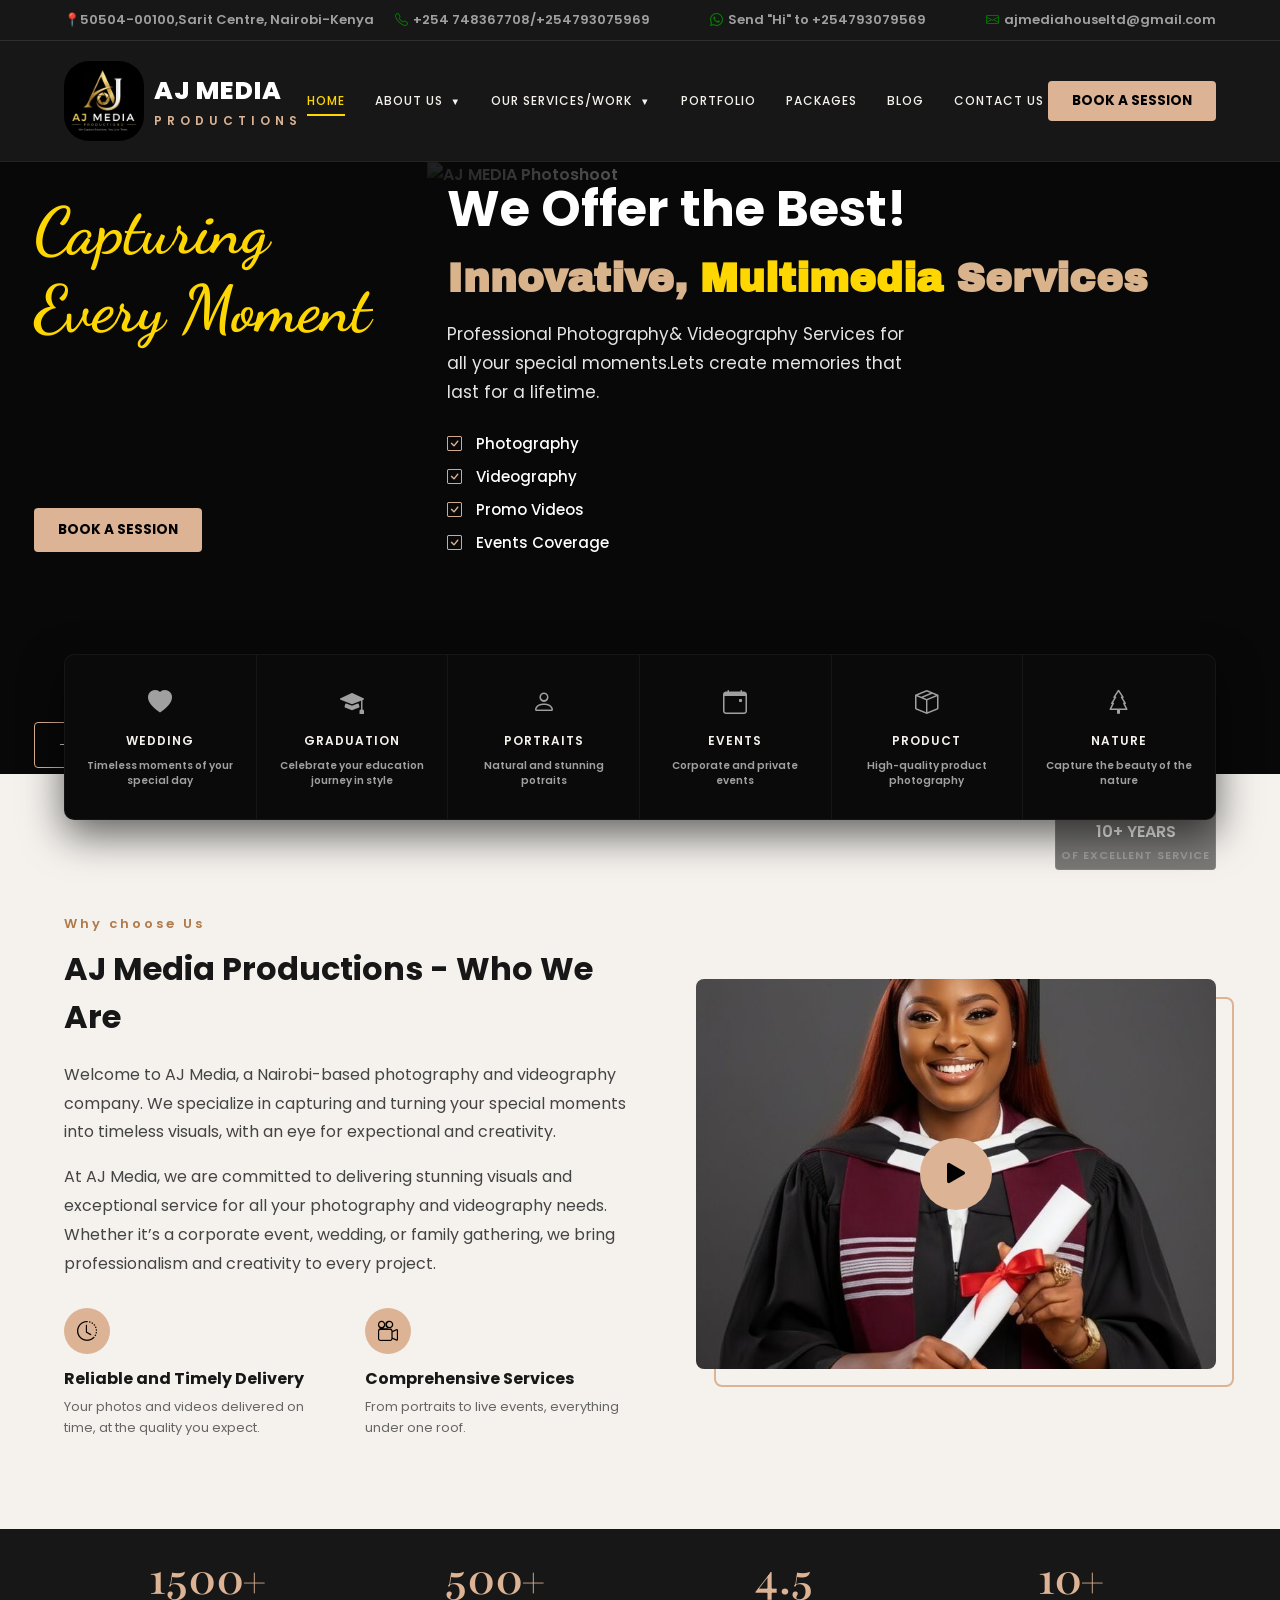
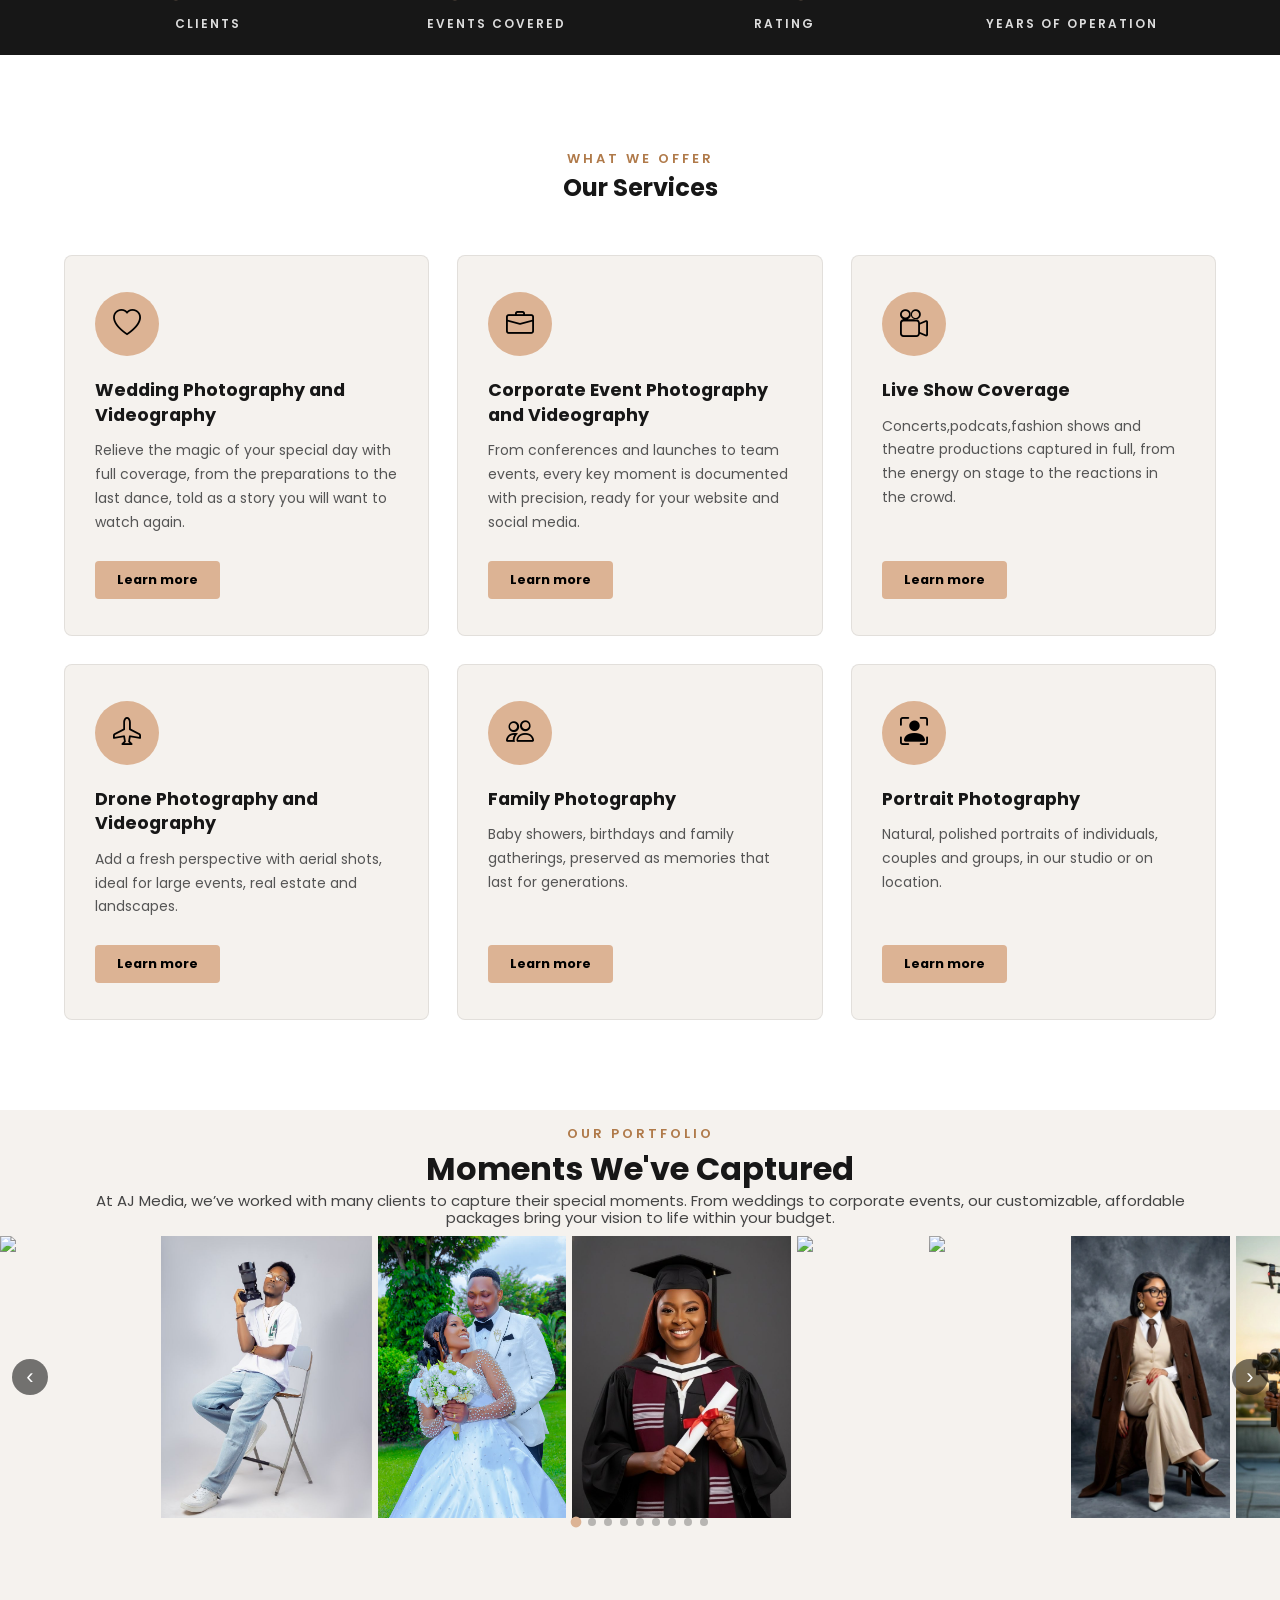
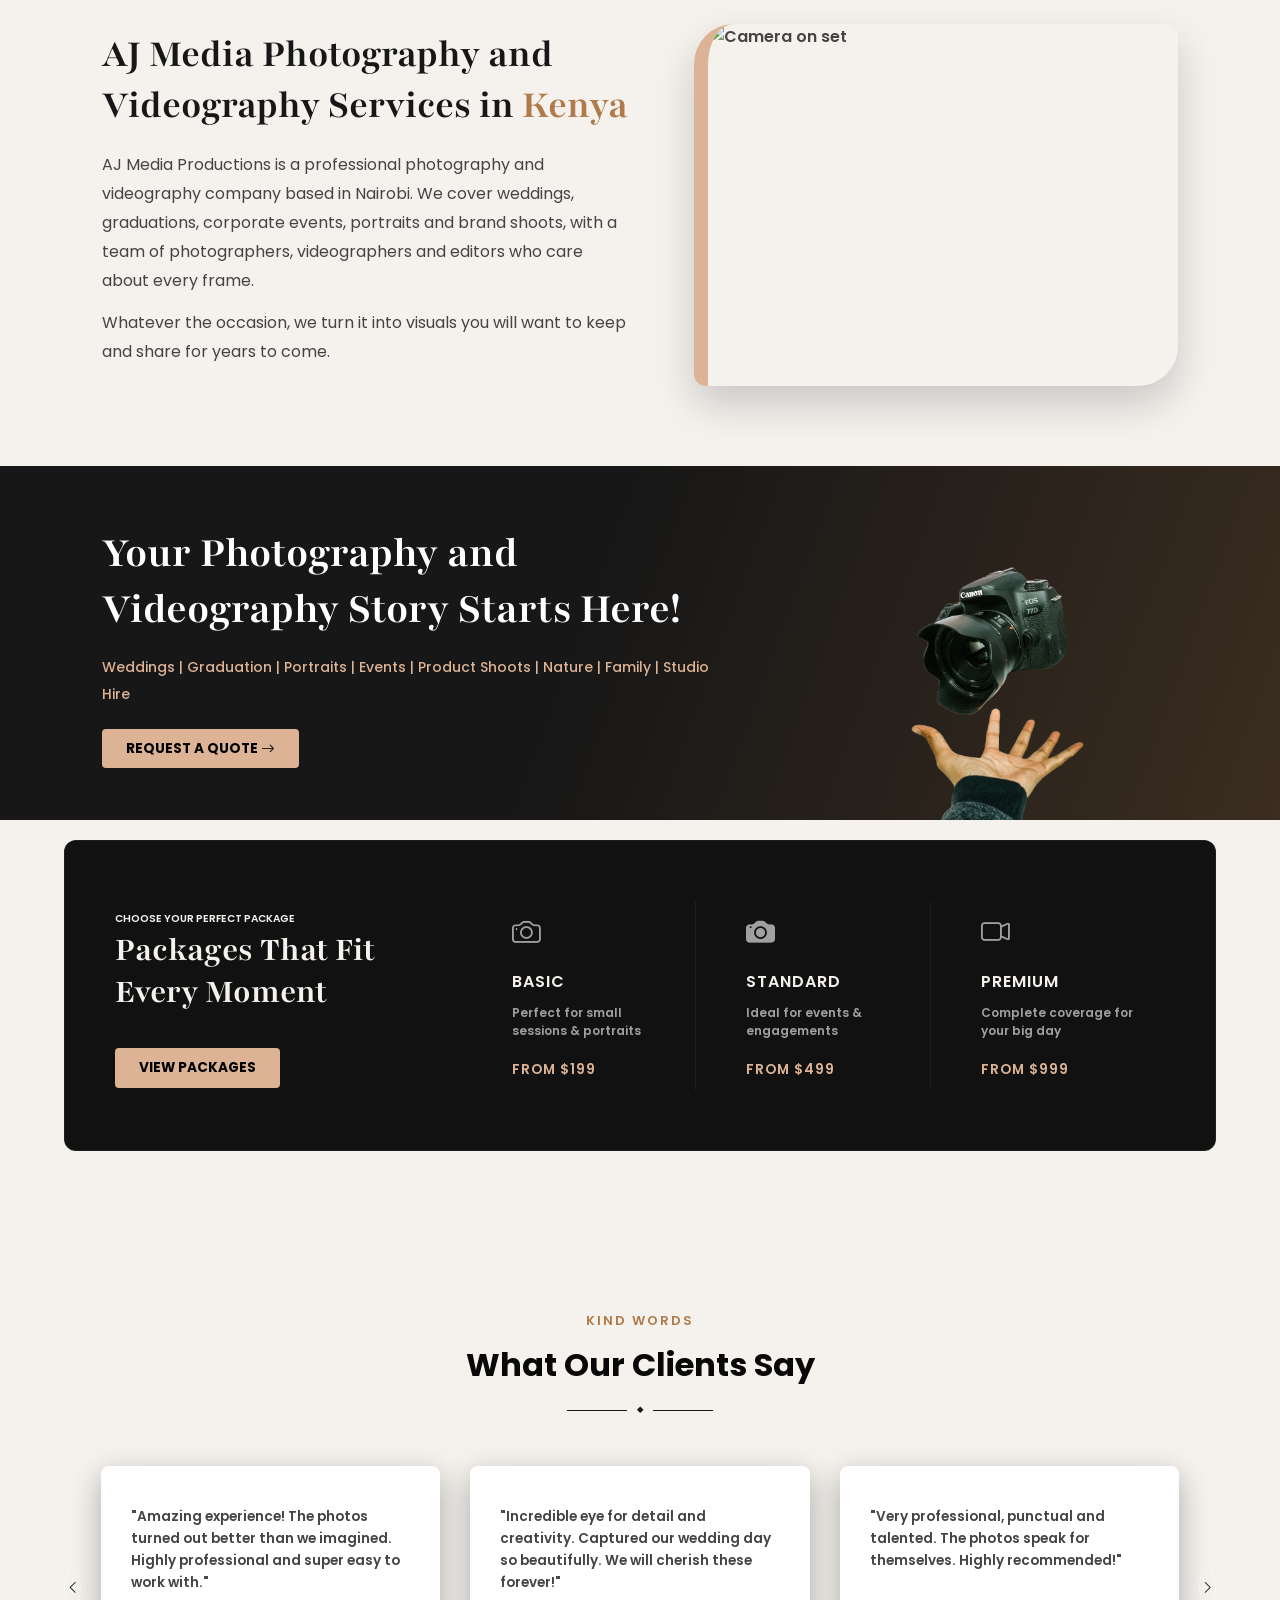
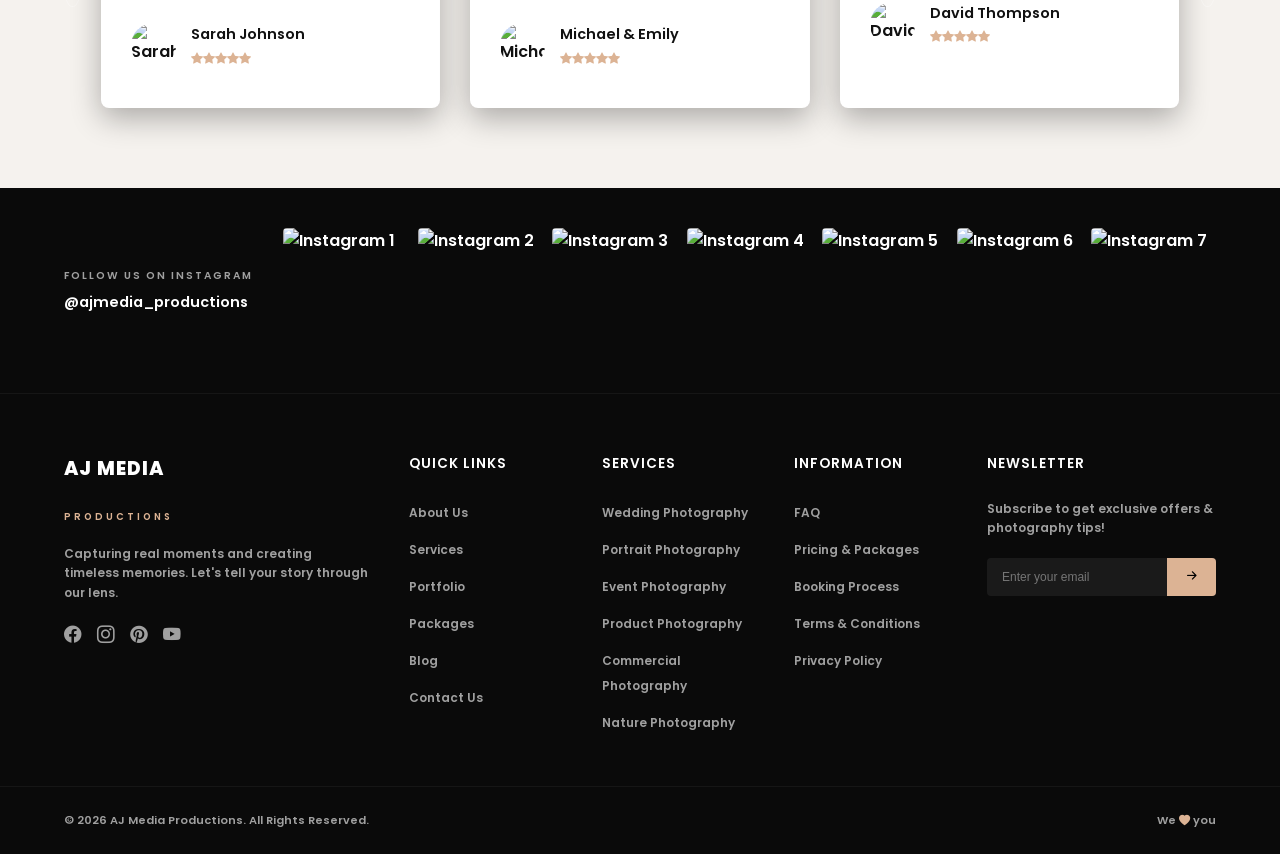
==== commit 4bc53c42: "Add portfolio strip, finish landing page, add .gitignore" ====
--- a/frontend/index.html
+++ b/frontend/index.html
@@ -37,7 +37,7 @@
         <nav class="main-nav">
             <div class="logo">
                 <a href="#" class="logo-container">
-                   <img src="/frontend/assets/images/logo-image.jpeg" alt="AJ-logo" class="nav-logo">
+                   <img src="assets/images/logo-image.jpeg" alt="AJ-logo" class="nav-logo">
                    <span class="brand-name"><b>AJ MEDIA</b><small>PRODUCTIONS</small></span>
                 </a>
             </div>
@@ -226,7 +226,7 @@
         <!-- RIGHT: photo + play button -->
         <div class="about-media">
             <img src="assets/images/4.jpeg" alt="AJ Media team at work" loading="lazy">
-            <button class="about-play" data-src="" aria-label="Play video">
+            <button class="about-play" data-src="assets/video/studio.mp4"aria-label="Play video">
                 <i class="bi bi-play-fill"></i>
             </button>
         </div>
--- a/frontend/styles.css
+++ b/frontend/styles.css
@@ -720,7 +720,7 @@
     position: relative;
 }
 .portfolio-track {
-    position: relative;           /* needed so offsetLeft works in the JS */
+    position: relative;           
     display: flex;
     gap: 6px;
     overflow-x: auto;
@@ -729,6 +729,10 @@
     scrollbar-width: none;
 }
 .portfolio-track::-webkit-scrollbar { display: none; }
+.portfolio-item{
+    flex: 0 0 auto;
+    scroll-snap-align: start;
+}
 
 .portfolio-item {
     flex: 0 0 auto;
@@ -765,7 +769,7 @@
     display: flex;
     justify-content: center;
     gap: 8px;
-    padding-top: 14px;
+    padding-top: 16px 0 40px;
 }
 .portfolio-dots button {
     width: 8px;
@@ -773,7 +777,7 @@
     padding: 0;
     border: none;
     border-radius: 50%;
-    background: rgba(255, 255, 255, 0.3);
+    background: rgba(0, 0, 0, 0.25);
     cursor: pointer;
     transition: background 0.3s ease, transform 0.3s ease;
 }
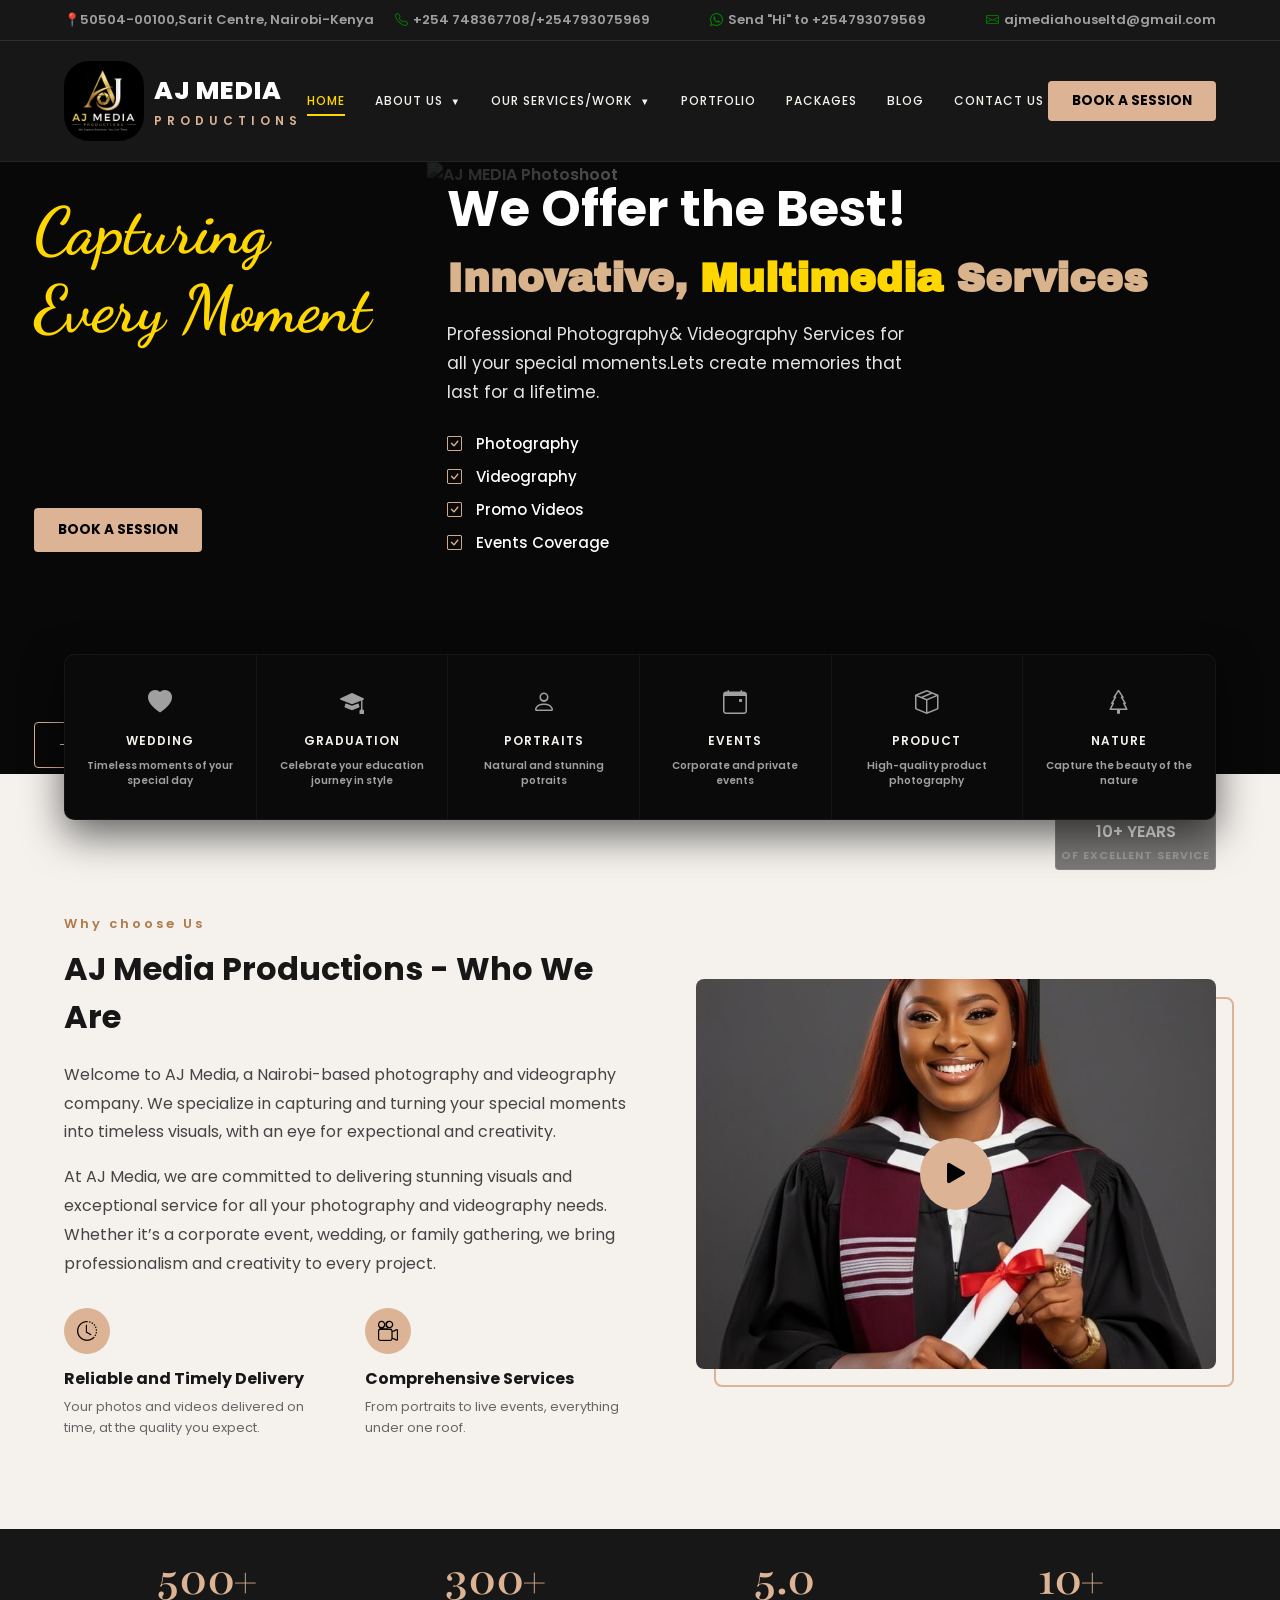
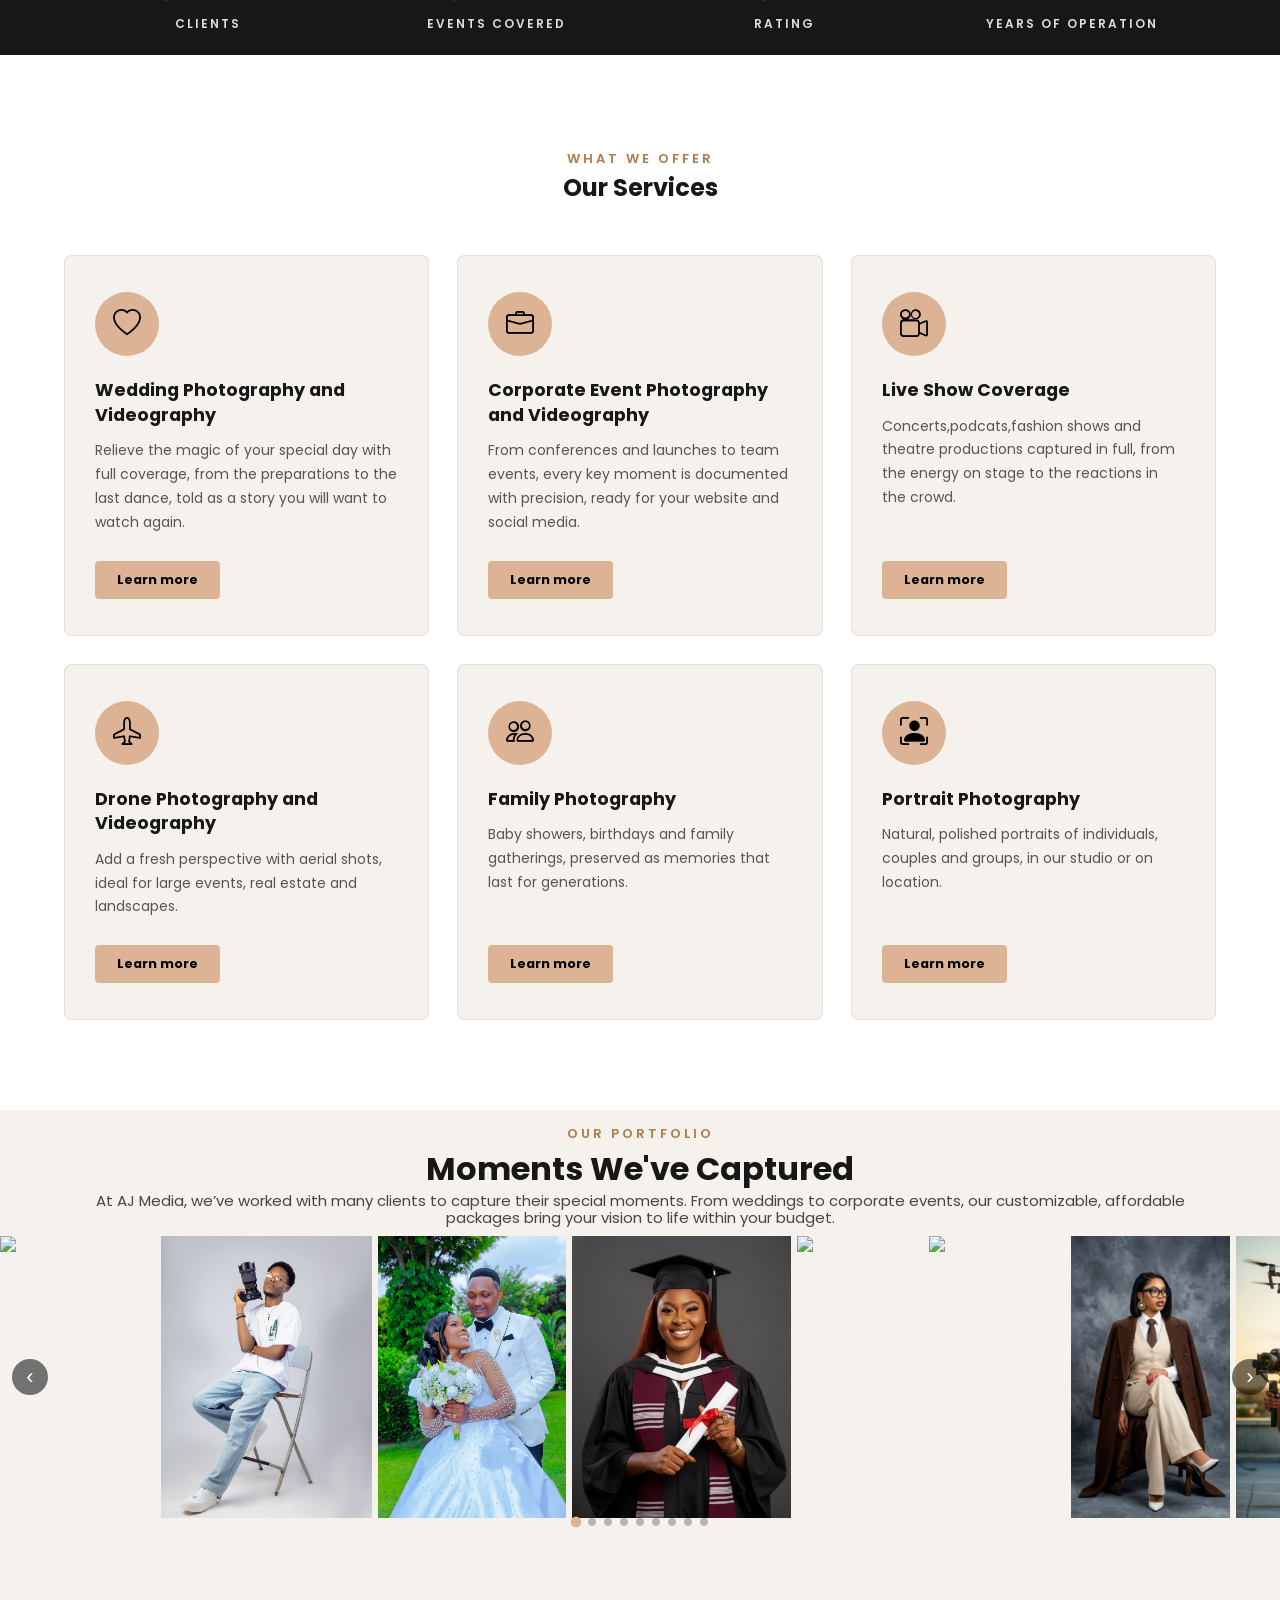
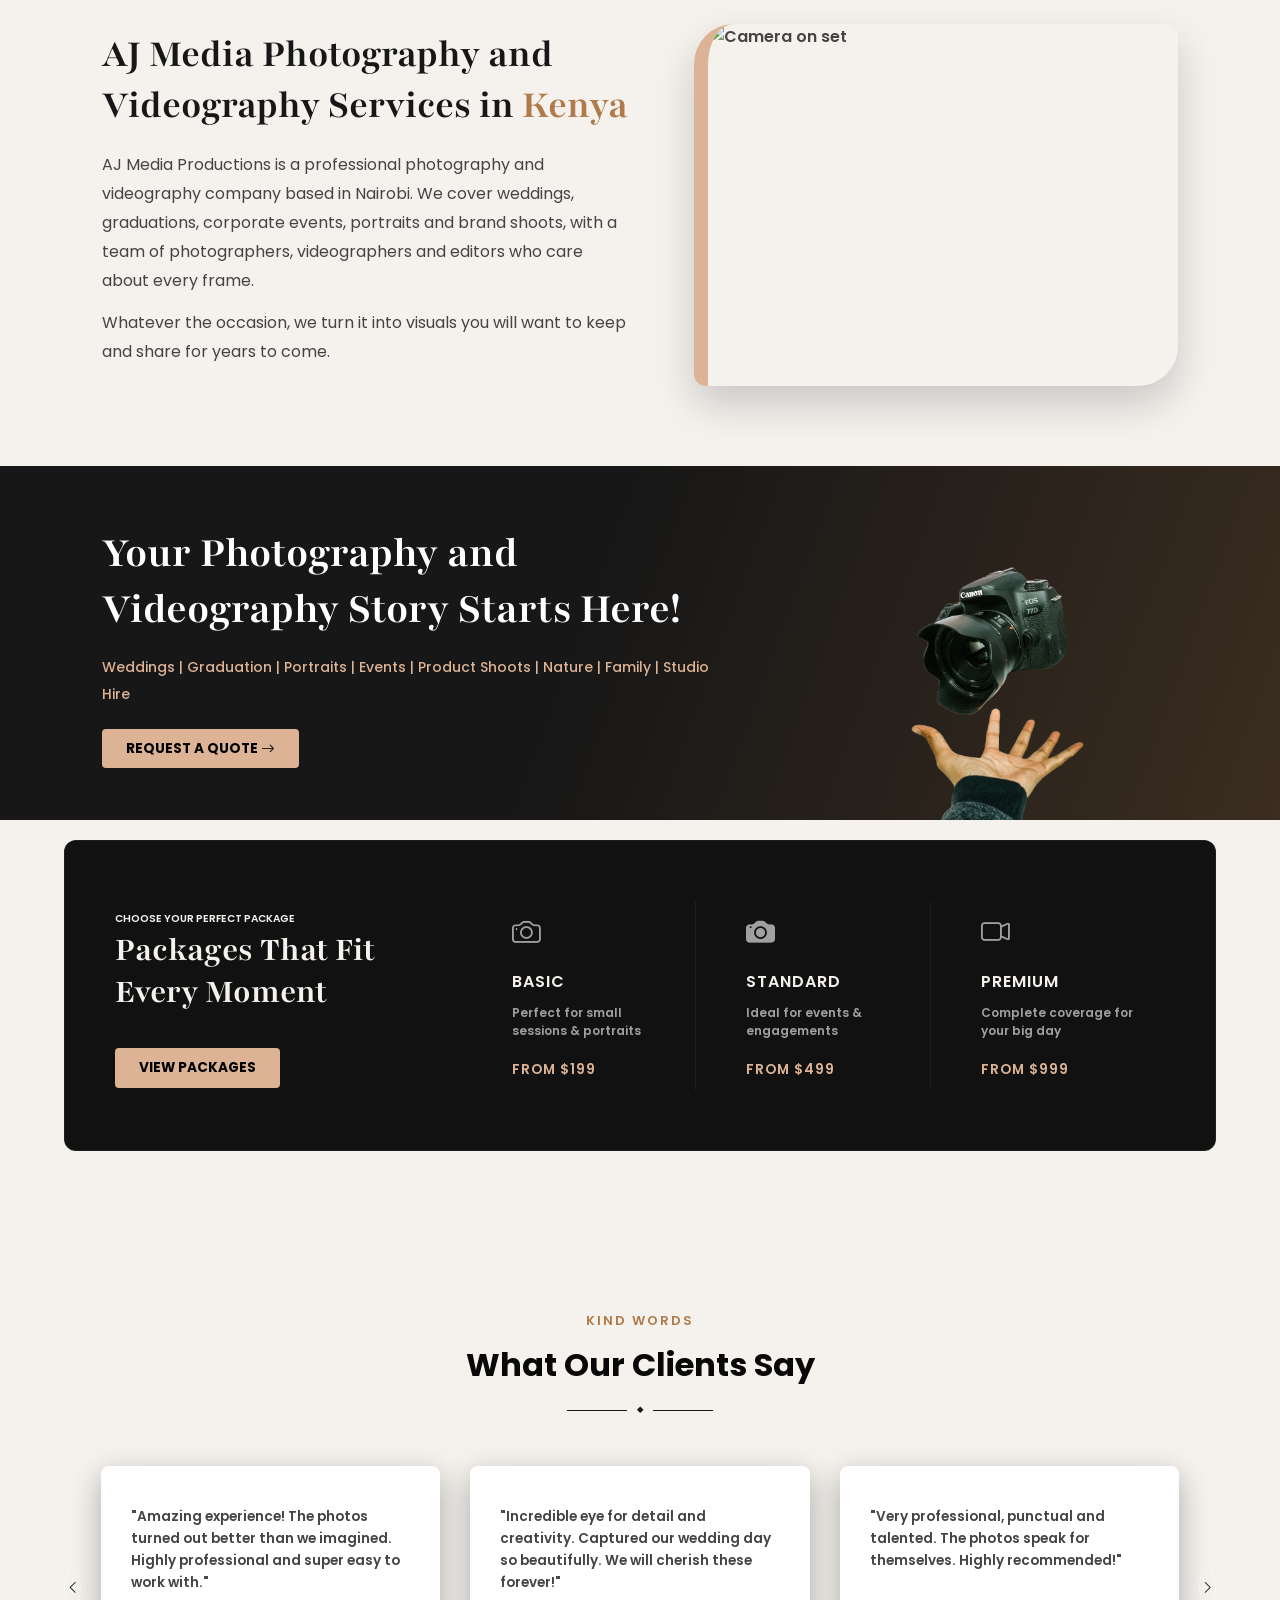
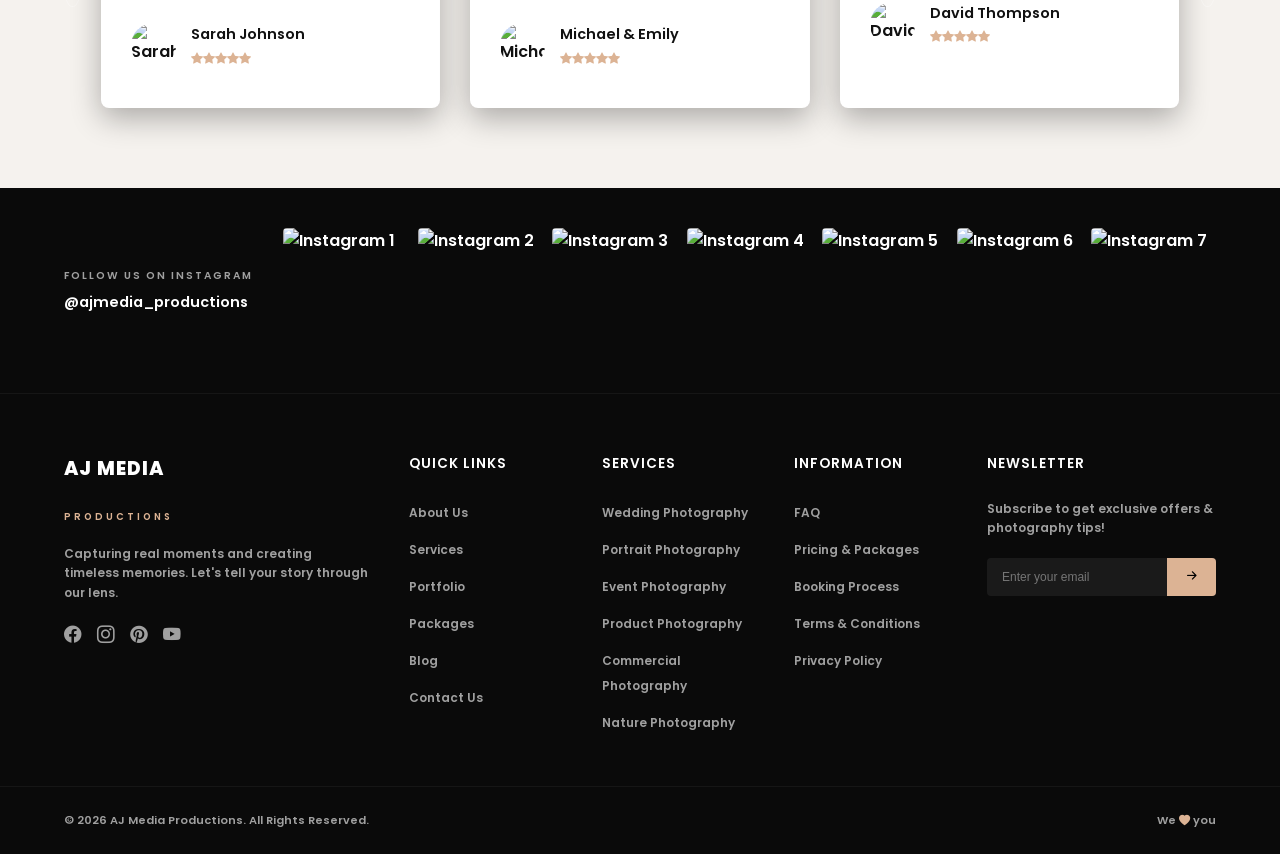
==== commit 7db45129: "Js interactivity and new changes on index.html" ====
--- a/frontend/index.html
+++ b/frontend/index.html
@@ -6,6 +6,7 @@
     <title>AJ Media House</title>
     <!--Link to CSS file-->
     <link rel="stylesheet" href="styles.css">
+    <link rel="stylesheet" href="home-extras.css">
     <!--Link to Google fonts-->
     <link rel="preconnect" href="https://fonts.googleapis.com">
     <link rel="preconnect" href="https://fonts.gstatic.com" crossorigin>
@@ -43,9 +44,9 @@
             </div>
             <button class="menu-toggle" id="menuToggle" aria-label="Toggle navigation" aria-expanded="false">☰</button>
             <ul class="nav-links">
-                <li><a href="#" class="active">Home</a></li>
+                <li><a href="#top" class="active">Home</a></li>
                 <li class="drop-down">
-                    <a href="#">About Us 
+                    <a href="#about">About Us 
                         <span class="dropdown-arrow">▼</span>
                     </a>
                     <ul class="dropdown-menu">
@@ -68,7 +69,7 @@
                     </ul>
                 </li>
                 <li class="drop-down">
-                    <a href="#"> Our Services/Work
+                    <a href="#services"> Our Services/Work
                     <span class="dropdown-arrow">▼</span>
                 </a>
                     <ul class="dropdown-menu">
@@ -106,15 +107,15 @@
                         </li>
                     </ul>
             </li>
-                <li><a href="#">Portfolio</a></li>
-                <li><a href="#">Packages</a></li>
-                <li><a href="#">Blog</a></li>
-                <li><a href="#">Contact Us</a></li>
+                <li><a href="portfolio.html">Portfolio</a></li>
+                <li><a href="packages.html">Packages</a></li>
+                <li><a href="blog.html">Blog</a></li>
+                <li><a href="contact.html">Contact Us</a></li>
             </ul>
-            <a href="#" class="btn-primary">BOOK A SESSION</a>
+            <a href="quote.html" class="btn-primary">BOOK A SESSION</a>
         </nav>
     </header>
-    <section class="hero">
+    <section class="hero" id="top">
     <!-- LEFT: video -->
     <div class="hero-left">
         <video autoplay muted loop playsinline poster="https://plus.unsplash.com/premium_photo-1682097066897-209d0d9e9ae5?q=80&w=870&auto=format&fit=crop&ixlib=rb-4.1.0&ixid=NHwxMjA3fDA%3D">
@@ -124,7 +125,7 @@
         <div class="hero-content-left">
             <h1>Capturing Every Moment</h1>
             <a href="#" class="btn-primary">BOOK A SESSION</a>
-            <a href="#" class="btn-outline">
+            <a href="portfolio.html" class="btn-outline">
               <i class="bi bi-arrow-right"></i> VIEW PORTFOLIO
             </a>
         </div>
@@ -353,7 +354,7 @@
         <p class="cta-tags">
             Weddings | Graduation | Portraits | Events | Product Shoots | Nature | Family | Studio Hire
         </p>
-        <a href="#" class="btn-primary">REQUEST A QUOTE <i class="bi bi-arrow-right"></i></a>
+        <a href="quote.html?type=quote" class="btn-primary">REQUEST A QUOTE <i class="bi bi-arrow-right"></i></a>
     </div>
     <div class="cta-image">
         <img src="assets/images/banner.png" alt="Photographer" loading="lazy">
@@ -367,7 +368,7 @@
                 <span class="section-kicker">CHOOSE YOUR PERFECT PACKAGE</span>
                 <h2 class="section-title">Packages That Fit<br>Every Moment</h2>
                 <!-- Reusing your primary button -->
-                <a href="#" class="btn-primary" style="display: inline-block; margin-top: 10px;">VIEW PACKAGES</a>
+                <a href="packages.html" class="btn-primary" style="display: inline-block; margin-top: 10px;">VIEW PACKAGES</a>
             </div>
 
             <!-- Right Side: The 3 Package Columns -->
@@ -554,6 +555,15 @@
             <p>We <i class="bi bi-heart-fill" style="color: var(--primary-color);"></i> you</p>
         </div>
     </footer>
+<button class="back-to-top" id="backToTop" aria-label="Back to top">
+    <i class="bi bi-arrow-up"></i>
+</button>
+
+<div class="video-modal" id="videoModal" role="dialog" aria-modal="true" aria-label="Video player" hidden>
+    <button class="video-modal-close" aria-label="Close video">&times;</button>
+    <div class="video-modal-body"></div>
+</div>
 <script src="script.js"></script>
+<script src="home.js"></script>
 </body>
 </html>
--- a/frontend/styles.css
+++ b/frontend/styles.css
@@ -1212,4 +1212,52 @@
     border-top: 1px solid rgba(255, 255, 255, 0.05);
     color: var(--text-muted);
     font-size: 0.7rem;
+}
+@media (max-width: 992px) {
+    .top-bar { display: none; }               
+    .main-nav { flex-wrap: wrap; }
+    .nav-logo { height: 60px; }
+    .logo { padding: 12px 0; }
+
+    .menu-toggle { display: block; }
+    .main-nav > .btn-primary { display: none; }
+
+    .nav-links {
+        display: none;
+        width: 100%;
+        flex-direction: column;
+        gap: 0;
+        max-height: 70vh;
+        overflow-y: auto;
+        padding-bottom: 12px;
+    }
+    .nav-links.open { display: flex; }
+
+    .nav-links > li {
+        display: block;
+        border-top: 1px solid rgba(255, 255, 255, 0.08);
+    }
+    .nav-links > li > a { display: block; padding: 14px 0; }
+    .nav-links > li > a::after { display: none; }   /* no underline in the mobile menu */
+
+    /* dropdowns open inside the menu instead of floating */
+    .dropdown-menu,
+    .submenu {
+        position: static;
+        min-width: 0;
+        padding: 0 0 0 16px;
+        border: none;
+        box-shadow: none;
+        background: transparent;
+        backdrop-filter: none;
+        -webkit-backdrop-filter: none;
+    }
+    .submenu li a { white-space: normal; }
+
+    /* tap to open, not hover */
+    .nav-links li.drop-down:hover .dropdown-menu { display: none; }
+    .nav-links li.drop-down.open .dropdown-menu { display: block; }
+    .dropdown-menu li.has-submenu:hover > .submenu { display: none; }
+    .dropdown-menu li.has-submenu.open > .submenu { display: block; }
+    .nav-links li.drop-down.open .dropdown-arrow { transform: rotate(180deg); }
 }
--- a/frontend/home-extras.css
+++ b/frontend/home-extras.css
@@ -0,0 +1,89 @@
+/* =========================================================
+   home-extras.css  -  styles for the new homepage interactions
+   Link it AFTER styles.css:
+       <link rel="stylesheet" href="styles.css">
+       <link rel="stylesheet" href="home-extras.css">
+   ========================================================= */
+
+/* ---------- Category bar is now clickable ---------- */
+.category-item { cursor: pointer; }
+.category-item:focus-visible {
+    outline: 2px solid var(--primary-color);
+    outline-offset: -2px;
+}
+
+/* ---------- Video pop-up ---------- */
+.video-modal {
+    position: fixed;
+    inset: 0;
+    z-index: 600;
+    display: flex;
+    align-items: center;
+    justify-content: center;
+    padding: 30px;
+    background: rgba(0, 0, 0, 0.92);
+}
+.video-modal[hidden] { display: none; }   /* our display:flex would otherwise beat the hidden attribute */
+
+.video-modal-body video {
+    display: block;
+    max-width: 90vw;
+    max-height: 80vh;
+    border-radius: 6px;
+}
+.video-modal-close {
+    position: absolute;
+    top: 16px;
+    right: 24px;
+    background: none;
+    border: 0;
+    color: #fff;
+    font-size: 44px;
+    line-height: 1;
+    cursor: pointer;
+}
+.video-modal-close:hover { color: var(--primary-color); }
+
+/* ---------- Back-to-top button ---------- */
+.back-to-top {
+    position: fixed;
+    right: 20px;
+    bottom: 20px;
+    z-index: 300;
+    width: 48px;
+    height: 48px;
+    border: 0;
+    border-radius: 50%;
+    background: var(--primary-color);
+    color: #000;
+    font-size: 20px;
+    display: flex;
+    align-items: center;
+    justify-content: center;
+    cursor: pointer;
+    box-shadow: 0 4px 12px rgba(0, 0, 0, 0.35);
+    opacity: 0;
+    visibility: hidden;
+    transform: translateY(10px);
+    transition: opacity 0.3s ease, transform 0.3s ease, visibility 0.3s ease;
+}
+.back-to-top.show {
+    opacity: 1;
+    visibility: visible;
+    transform: none;
+}
+.back-to-top:hover { background: #c9a081; }
+
+/* ---------- Fade-in on scroll (the class is added by home.js) ---------- */
+.reveal {
+    opacity: 0;
+    transform: translateY(20px);
+    transition: opacity 0.6s ease, transform 0.6s ease;
+}
+.reveal.visible {
+    opacity: 1;
+    transform: none;
+}
+@media (prefers-reduced-motion: reduce) {
+    .reveal { opacity: 1; transform: none; transition: none; }
+}
